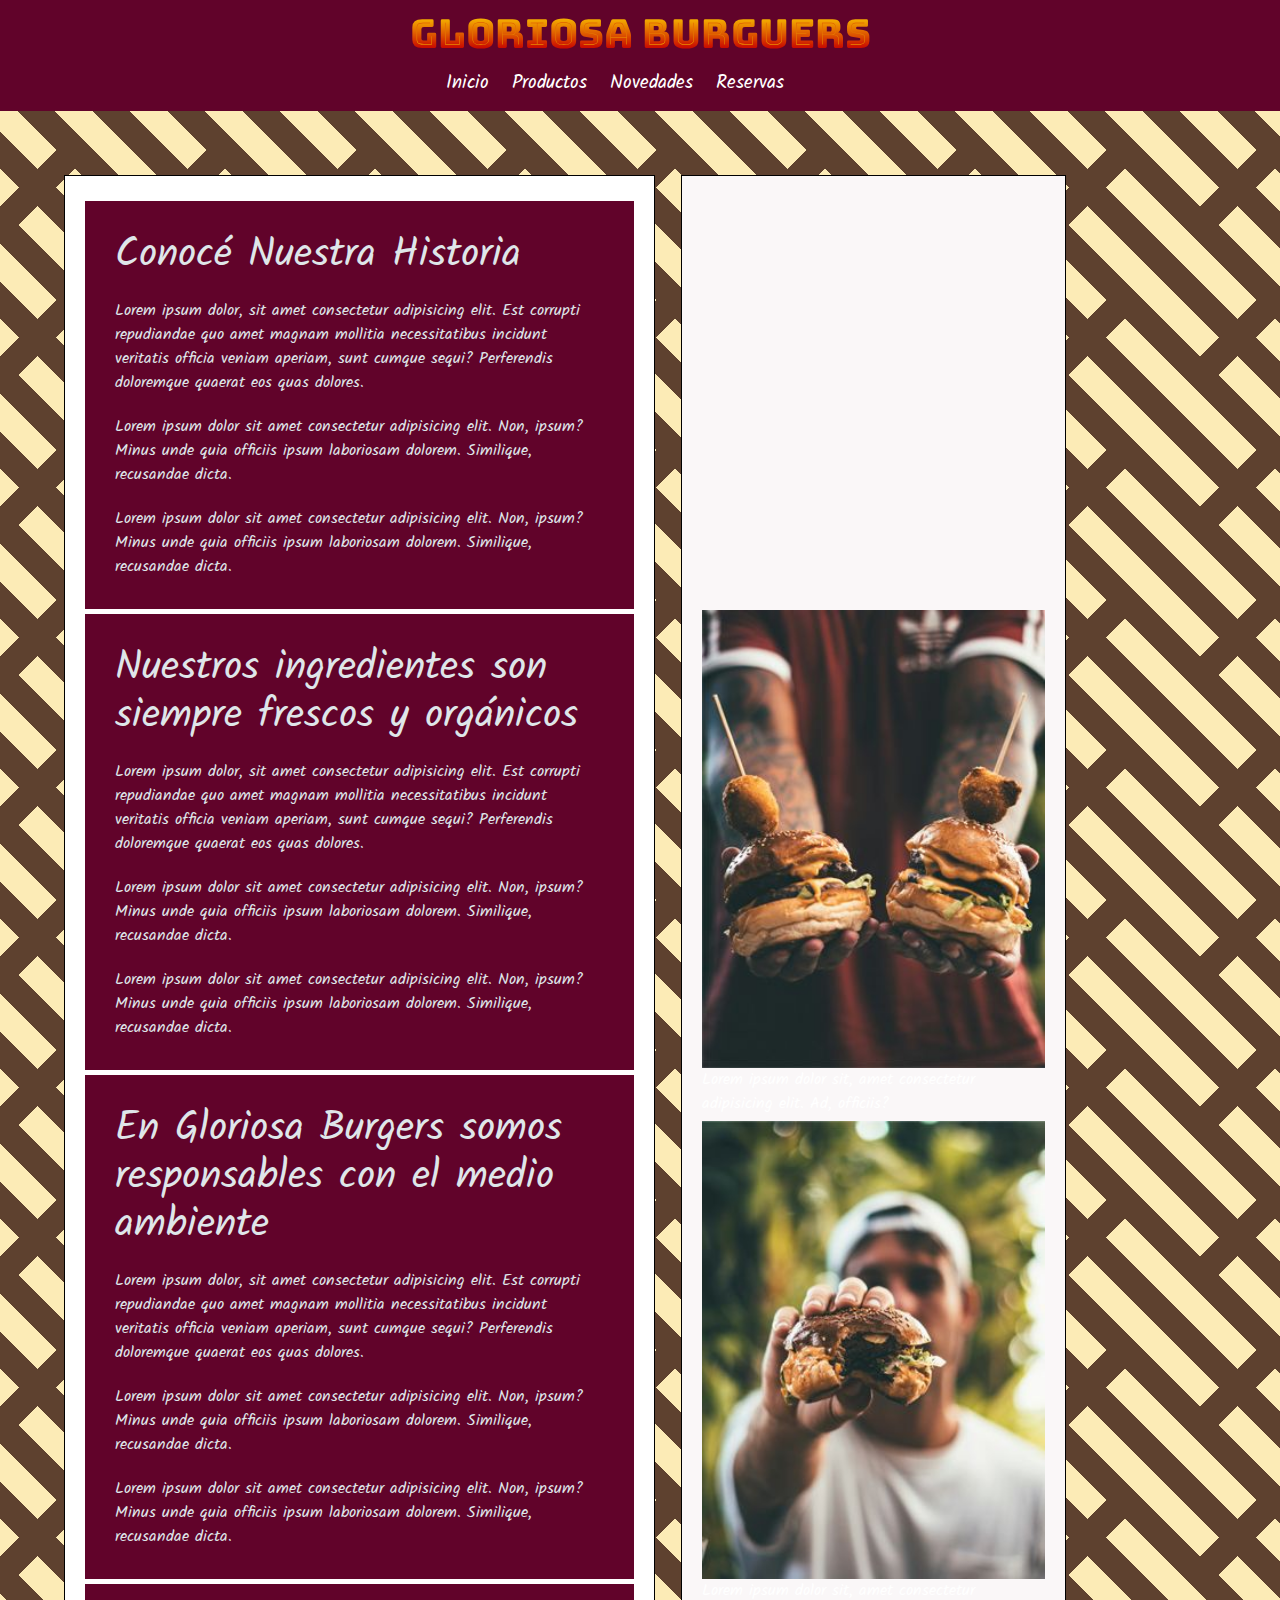
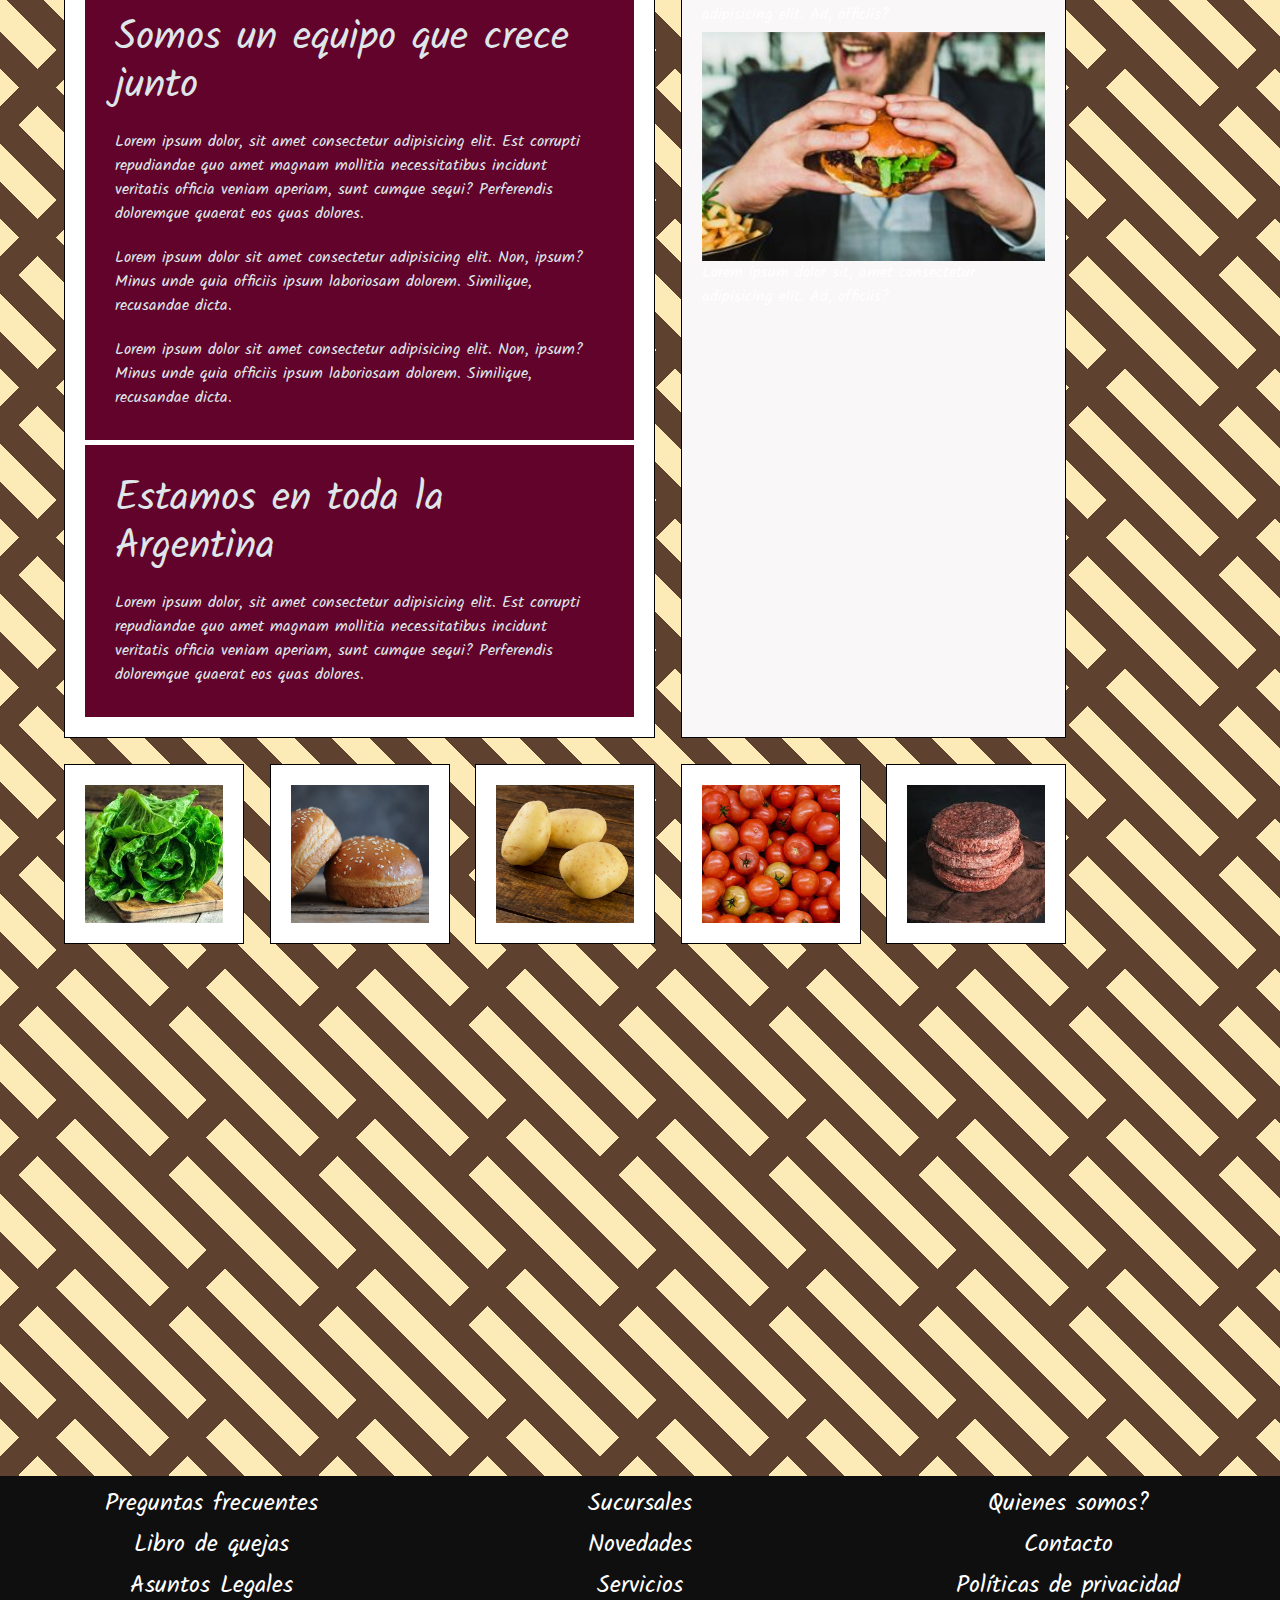
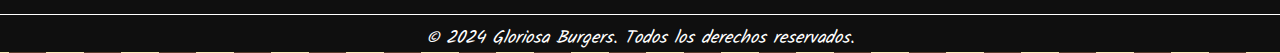
==== nosotros.html @ 2b0d5884 "Algunos Cambios en Reserva y en Nosotros" ====
<!DOCTYPE html>
<html lang="es">
<head>
    <meta charset="UTF-8">
    <meta name="viewport" content="width=device-width, initial-scale=1.0">
    <link rel="stylesheet" href="https://maxcdn.bootstrapcdn.com/bootstrap/4.5.2/css/bootstrap.min.css">
    <title>Nosotros</title>
    <link rel="preconnect" href="https://fonts.googleapis.com">
    <link rel="preconnect" href="https://fonts.gstatic.com" crossorigin>
    <link href="https://fonts.googleapis.com/css2?family=Bungee+Spice&display=swap" rel="stylesheet">
    <link href="https://fonts.googleapis.com/css2?family=Kalam:wght@300;400;700&display=swap" rel="stylesheet">
    <link href="https://fonts.googleapis.com/css2?family=Chicle&display=swap" rel="stylesheet">
    <link rel="stylesheet" href="https://site-assets.fontawesome.com/releases/v6.5.2/css/all.css">
    <link rel="stylesheet" href="fuentes.css">
    <link rel="stylesheet" href="styleHeader.css">
    <link rel="stylesheet" href="styleFooter.css">
    <link rel="stylesheet" href="styleNosotros.css">
</head>
<body>
<header>
    <h1 class="bungee-regularspice-">Gloriosa Burguers</h1>
    <nav>
        <ul>
            <li><a href="./index.html">Inicio</a></li>
            <li><a href="./productos.html">Productos</a></li>
            <li><a href="./novedades.html">Novedades</a></li>
            <li><a href="./reservas.html">Reservas</a></li>
            <li><i class="fab fa-facebook-square"></i></li> 
            <li><i class="fab fa-instagram"></i></li>
        </ul>
    </nav>
</header>

   <div class="contenedor">
     <main class="content">
        <article class="article">
            <h1>Conocé Nuestra Historia</h1>
            <p>Lorem ipsum dolor, sit amet consectetur adipisicing elit. Est corrupti repudiandae quo amet magnam
                mollitia necessitatibus incidunt veritatis officia veniam aperiam, sunt cumque sequi? Perferendis
                doloremque quaerat eos quas dolores.</p>
            <p>Lorem ipsum dolor sit amet consectetur adipisicing elit. Non, ipsum? Minus unde quia officiis ipsum
                laboriosam dolorem. Similique, recusandae dicta.</p>
            <p>Lorem ipsum dolor sit amet consectetur adipisicing elit. Non, ipsum? Minus unde quia officiis ipsum
                laboriosam dolorem. Similique, recusandae dicta.</p>
        </article>

        <article class="article">
            <h1>Nuestros ingredientes son siempre frescos y orgánicos</h1>
            <p>Lorem ipsum dolor, sit amet consectetur adipisicing elit. Est corrupti repudiandae quo amet magnam
                mollitia necessitatibus incidunt veritatis officia veniam aperiam, sunt cumque sequi? Perferendis
                doloremque quaerat eos quas dolores.</p>
            <p>Lorem ipsum dolor sit amet consectetur adipisicing elit. Non, ipsum? Minus unde quia officiis ipsum
                laboriosam dolorem. Similique, recusandae dicta.</p>
            <p>Lorem ipsum dolor sit amet consectetur adipisicing elit. Non, ipsum? Minus unde quia officiis ipsum
                laboriosam dolorem. Similique, recusandae dicta.</p>
        </article>
        <article class="article">
            <h1>En Gloriosa Burgers somos responsables con el medio ambiente</h1>
            <p>Lorem ipsum dolor, sit amet consectetur adipisicing elit. Est corrupti repudiandae quo amet magnam
                mollitia necessitatibus incidunt veritatis officia veniam aperiam, sunt cumque sequi? Perferendis
                doloremque quaerat eos quas dolores.</p>
            <p>Lorem ipsum dolor sit amet consectetur adipisicing elit. Non, ipsum? Minus unde quia officiis ipsum
                laboriosam dolorem. Similique, recusandae dicta.</p>
            <p>Lorem ipsum dolor sit amet consectetur adipisicing elit. Non, ipsum? Minus unde quia officiis ipsum
                laboriosam dolorem. Similique, recusandae dicta.</p>
        </article>

        <article class="article">
            <h1>Somos un equipo que crece junto</h1>
            <p>Lorem ipsum dolor, sit amet consectetur adipisicing elit. Est corrupti repudiandae quo amet magnam
                mollitia necessitatibus incidunt veritatis officia veniam aperiam, sunt cumque sequi? Perferendis
                doloremque quaerat eos quas dolores.</p>
            <p>Lorem ipsum dolor sit amet consectetur adipisicing elit. Non, ipsum? Minus unde quia officiis ipsum
                laboriosam dolorem. Similique, recusandae dicta.</p>
            <p>Lorem ipsum dolor sit amet consectetur adipisicing elit. Non, ipsum? Minus unde quia officiis ipsum
                laboriosam dolorem. Similique, recusandae dicta.</p>
        </article>

        <article class="article">
            <h1>Estamos en toda la Argentina</h1>
            <p>Lorem ipsum dolor, sit amet consectetur adipisicing elit. Est corrupti repudiandae quo amet magnam
                mollitia necessitatibus incidunt veritatis officia veniam aperiam, sunt cumque sequi? Perferendis
                doloremque quaerat eos quas dolores.</p>
        
        </article>
    </main>

    <aside class="sidebar">
        <div>
            <img src="/assets/Imagenes/nosotros/bordo.jpg"  alt="" >
            <p>Lorem ipsum dolor sit, amet consectetur adipisicing elit. Ad, officiis?</p>
        </article>
        <div>
            <img src="/assets/Imagenes/nosotros/gorra.jpg" alt="" >
            <p>Lorem ipsum dolor sit, amet consectetur adipisicing elit. Ad, officiis?</p>
        </article>
        <div>
            <img src="/assets/Imagenes/nosotros/job.jpg" alt="" >
            <p>Lorem ipsum dolor sit, amet consectetur adipisicing elit. Ad, officiis?</p>
        </article>
    </aside>

    <div class="related-post">
        <img src="/assets/Imagenes/nosotros/lechugaNosotros.jpeg" alt="" >
    </div>
    <div class="related-post">
        <img src="/assets/Imagenes/nosotros/panNosotros.jpeg" alt="" >
    </div>
    <div class="related-post">
        <img src="/assets/Imagenes/nosotros/papasNosotros.jpeg" alt="" >
    </div>
    <div class="related-post">
        <img src="/assets/Imagenes/nosotros/tomateNosotros.jpeg" alt="" >
    </div>
    <div class="related-post">
        <img src="/assets/Imagenes/nosotros/carneNosotros.jpeg" alt="" >
    </div>
</div>
<iframe src="https://www.google.com/maps/embed?pb=!1m18!1m12!1m3!1d821.2449082804203!2d-58.44319623043078!3d-34.57938189412386!2m3!1f0!2f0!3f0!3m2!1i1024!2i768!4f13.1!3m3!1m2!1s0x95bcb5eb70eb869b%3A0x9de371fcbaa3123e!2sZapiola%20100%2C%20C1426ATB%20Cdad.%20Aut%C3%B3noma%20de%20Buenos%20Aires!5e0!3m2!1ses-419!2sar!4v1715362325140!5m2!1ses-419!2sar" class="mapa"
width="600" height="450" style="border:0;" allowfullscreen="" loading="lazy" referrerpolicy="no-referrer-when-downgrade"></iframe>
<footer>
    <div class="grid-container">
            <div class="item kalam-regular">Preguntas frecuentes</div>
            <div class="item kalam-regular">Sucursales</div>
            <div class="item kalam-regular">Quienes somos?</div>
            <div class="item kalam-regular">Libro de quejas</div>
            <div class="item kalam-regular">Novedades</div> 
            <div class="item kalam-regular">Contacto</div>  
            <div class="item kalam-regular">Asuntos Legales</div>
            <div class="item kalam-regular">Servicios</div> 
            <div class="item kalam-regular">Políticas de privacidad</div>          
    </div>      
    <div class="copyright kalam-regular">&copy; 2024 Gloriosa Burgers. Todos los derechos reservados.</div>
</footer>
</body>
</html>
---- fuentes.css ----
/* Fuentes */
.kalam-regular {
    font-family: "Kalam", cursive;
    font-weight: 400;
    font-style: normal;
  }
  
  .kalam-bold {
    font-family: "Kalam", cursive;
    font-weight: 700;
    font-style: normal;
  }  
  
  .chicle-regular {
      font-family: "Chicle", serif;
      font-weight: 400;
      font-style: oblique;
  }

  .bungee-regularspice- {
    margin-bottom: 5px;
    font-family: "Bungee Spice", sans-serif;
    font-weight: 400;
    font-style:normal;
  }  

  .sedgwick-ave-display-regular {
    font-family: "Sedgwick Ave Display", cursive;
    font-weight: 400;
    font-style: normal;
    position: relative;
    color:gold;
    font-size: 5vw;
  }
---- styleHeader.css ----
body, h1, h2, p, ul, li {
    margin: 0;
    padding: 0;
}

header {
    width: 100%;
    text-align: center;
    background-size: cover;
    background-color: rgba(97, 3, 42);
    padding-top: 10px;
    padding-bottom: 10px;
}
header h1 {
    color: white;
}

nav ul {
    list-style-type: none;
}

nav ul li {
    display: inline;
    padding-right: 17px;
}
/********************************************** Celulares ********************************************************/
@media only screen and (max-width: 650px) {
    nav ul li a {
        text-decoration: none;
        color: white;
        transition: color 0.3s, text-decoration 0.3s;
        font-style: oblique;
        margin-bottom: 7px;
        font-size: small;
        font-family:"Kalam", cursive;
    }

    nav ul li a:hover {
        color: blue;
        text-decoration: none;
    }

    /* Favicon de Facebook */
    .fa-facebook-square {
        color: white;
    }
    
    .fa-facebook-square:hover {
        color: blue;
        text-decoration: none;
    }

    /* Favicon de Instagram */
    .fa-instagram {
        color: white;
    }

    .fa-instagram:hover {
        color: blue;
        text-decoration: none;
    }

    /* Título Gloriosa Burgers */
    .bungee-regularspice- {
        font-size: 5vw; 
    }
}
/************************************************ Tablets *********************************************************/
@media only screen and (min-width: 651px) and (max-width: 850px)  {
    nav ul li a {
        text-decoration: none;
        color: white;
        font-size: 2vw;
        transition: color 0.3s, text-decoration 0.3s;
        font-family:"Kalam", cursive;
    }
    
    nav ul li a:hover {
        color: blue; /* Cambia el color al pasar el mouse */
        text-decoration: none;
    }
    
    /* Favicon de Facebook */
    .fa-facebook-square {
        font-size: 2vw; 
        color: white;
      }
    
      .fa-facebook-square:hover {
        color: blue;
        text-decoration: none;
      }
    
    /* Favicon de Instagram */
    .fa-instagram{
        font-size: 2vw; 
        color: white;
    }
    
    .fa-instagram:hover {
        color: blue;
        text-decoration: none;
      } 
        
    /* Título Gloriosa Burgers */
    .bungee-regularspice- {
        margin-bottom: 5px;
        font-size: 5.2vw; 
    }

}
/************************************************** Notebooks ****************************************************/
@media only screen and (min-width: 851px)  {    
    nav ul li a {
        text-decoration: none;
        color: white;
        font-size: 1.5vw;
        transition: color 0.3s, text-decoration 0.3s;
        font-family:"Kalam", cursive;
    }
    
    nav ul li a:hover {
        color: blue; /* Cambia el color al pasar el mouse */
        text-decoration: none;
    }
    
    /* Favicon de Facebook */
    .fa-facebook-square {
        font-size: 2vw; 
        color: white;
      }
    
      .fa-facebook-square:hover {
        color: blue;
        text-decoration: none;
      }
    
    /* Favicon de Instagram */
    .fa-instagram{
        font-size: 2vw; 
        color: white;
    }
    
    .fa-instagram:hover {
        color: blue;
        text-decoration: none;
      }
}
---- styleFooter.css ----
/********************************************** Celulares ********************************************************/
@media only screen and (max-width: 650px) {
    .grid-container {
      bottom: 0;
      right: 0;
      font-size: small;
      position: relative;
      padding-top: 20px;
  }

  .copyright {
      font-size: x-small;
      bottom: 0;
      right:0;
      position: relative;
  }
}

/************************************************ Tablets *********************************************************/
@media only screen and (min-width: 651px) and (max-width: 850px) {

  .grid-container {
    font-size: small;
    position: relative;
}
  
  .copyright {
       font-size: x-small;
       position: relative;
  }

}
/************************************************** Notebooks ****************************************************/
@media only screen and (min-width: 850px)  {
  .grid-container {
    font-size: x-large;
  }
  
  .copyright {
        font-size: large;
        bottom: 0;
        position: relative;
    }  
}

/**************************************************** Footer *********************************************************/
.grid-container {
    display: grid;
    gap: 5px;
    grid-template-columns: repeat(3, 1fr);
    width: 100%;
    margin-top: auto;
    background-color: #0f0f0f;
    color: white;
    text-align: center;
    font-style: italic;
    margin-top: 10px;
    margin-bottom: 10px;
    padding-top: 10px;
  }
  
  footer {
    background-color: #0f0f0f;
    color: white;
  }
  
  .copyright {
    width: 100%;
    color: white;
    text-align: center;
    font-style: italic;
    background-color: #0f0f0f;
    border-top: 1px solid white;
    padding-top: 10px;
  }
---- styleNosotros.css ----
body, h1, h2, p, ul, li {
    margin: 0;
    padding: 0;
}

 /* Background pattern */
 body {
  --s: 150px; /* control the size */
  
  background:
    linear-gradient(135deg,#0000 18.75%,#5E412F 0 31.25%,#0000 0),
    repeating-linear-gradient(45deg,#5E412F -6.25% 6.25%,#FCEBB6 0 18.75%);
    background-size: var(--s) var(--s); 
    font-family: "Kalam", cursive;
}


/* CONTENEDOR */

.contenedor {
    width: 90%;
    max-width: 1000px;
    margin: 4em;
    display: grid;
    gap: 1.6em;
    grid-template-columns: repeat(5, 1fr);
}

 .contenedor>.content, .contenedor>.sidebar, .contenedor>div {
    background: #fff;
    padding: 20px;
    border: 1px solid #000000;
}

.contenedor>.content {
    grid-column: span 3;
    grid-row: span 4;
}

.content>.article {
    background: rgba(97, 3, 42);
    padding: 20px;
    margin-top: 5px;
    color: #dfe6e9
}

.content>.article h1, .content>.article p {
    padding: 10px;
}

.contenedor>.sidebar {
    grid-column: span 2;
    grid-row: span 4;
    background: rgb(250, 247, 248);
    color: #ffffff;
    display: flex;
    align-items: center;
    justify-content: center;
}

.contenedor>.sidebar img {
    display: block;
    width: 100%;
    margin-top: 5px;
}

.contenedor>.related-post {
    /*background: #0f0e0e;*/
    color: #ffffff;
    height: 180px;
    display: flex;
   /* align-items: center;
    justify-content: center;*/
    /* transition: all 0.5s ease;*/
} 

/*.contenedor, .related-post: hover {
    cursor: pointer;
    color: #000000;
    background: #ffffff;
}*/

/* MEDIA QUERIES */
.mapa {
    width: 100% !important;
    border: 0;
}

@media screen and (max-width: 768px) {
    .header {
        text-align: center;
    }
    .contenedor>.content {
        grid-column: 1 / -1;
    }
    .contenedor>.sidebar {
        grid-column: 1 / 6;
    }
    .contenedor>.related-post {
        grid-column: 1/-1;
    }
}
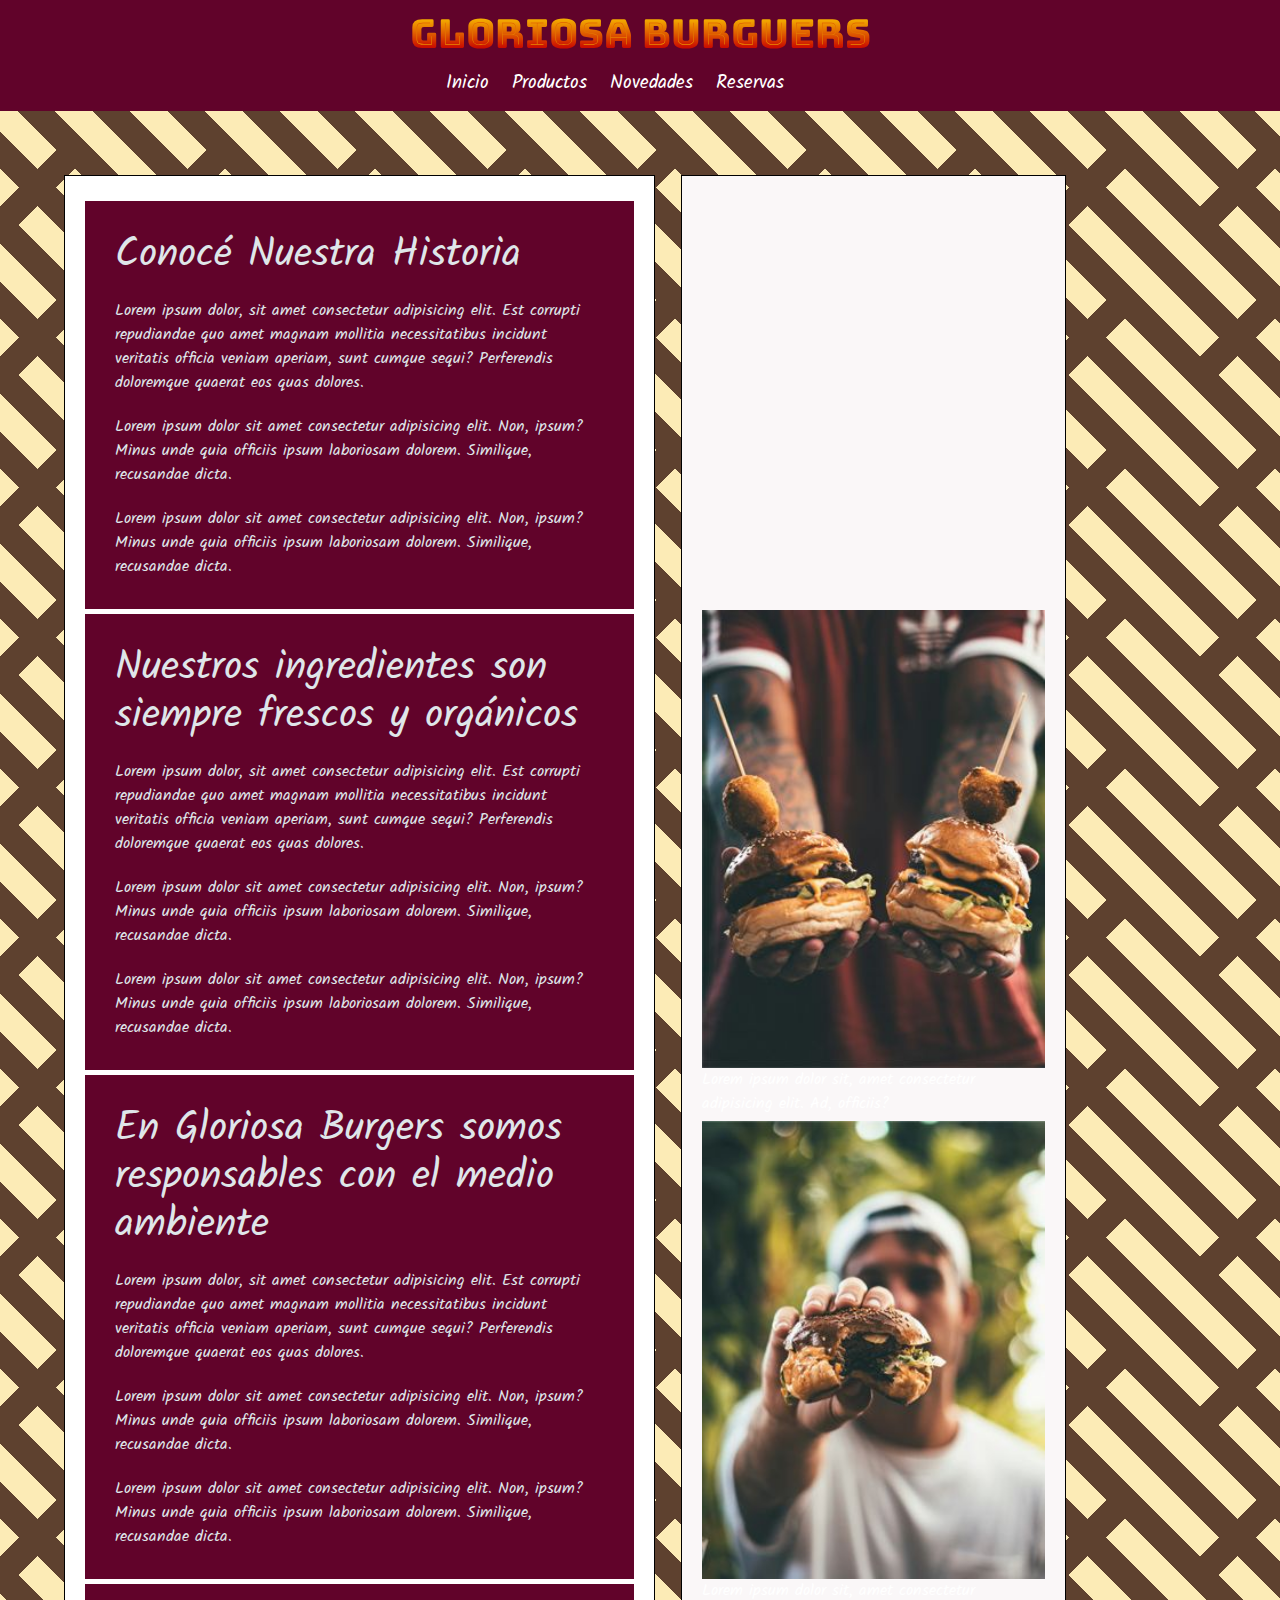
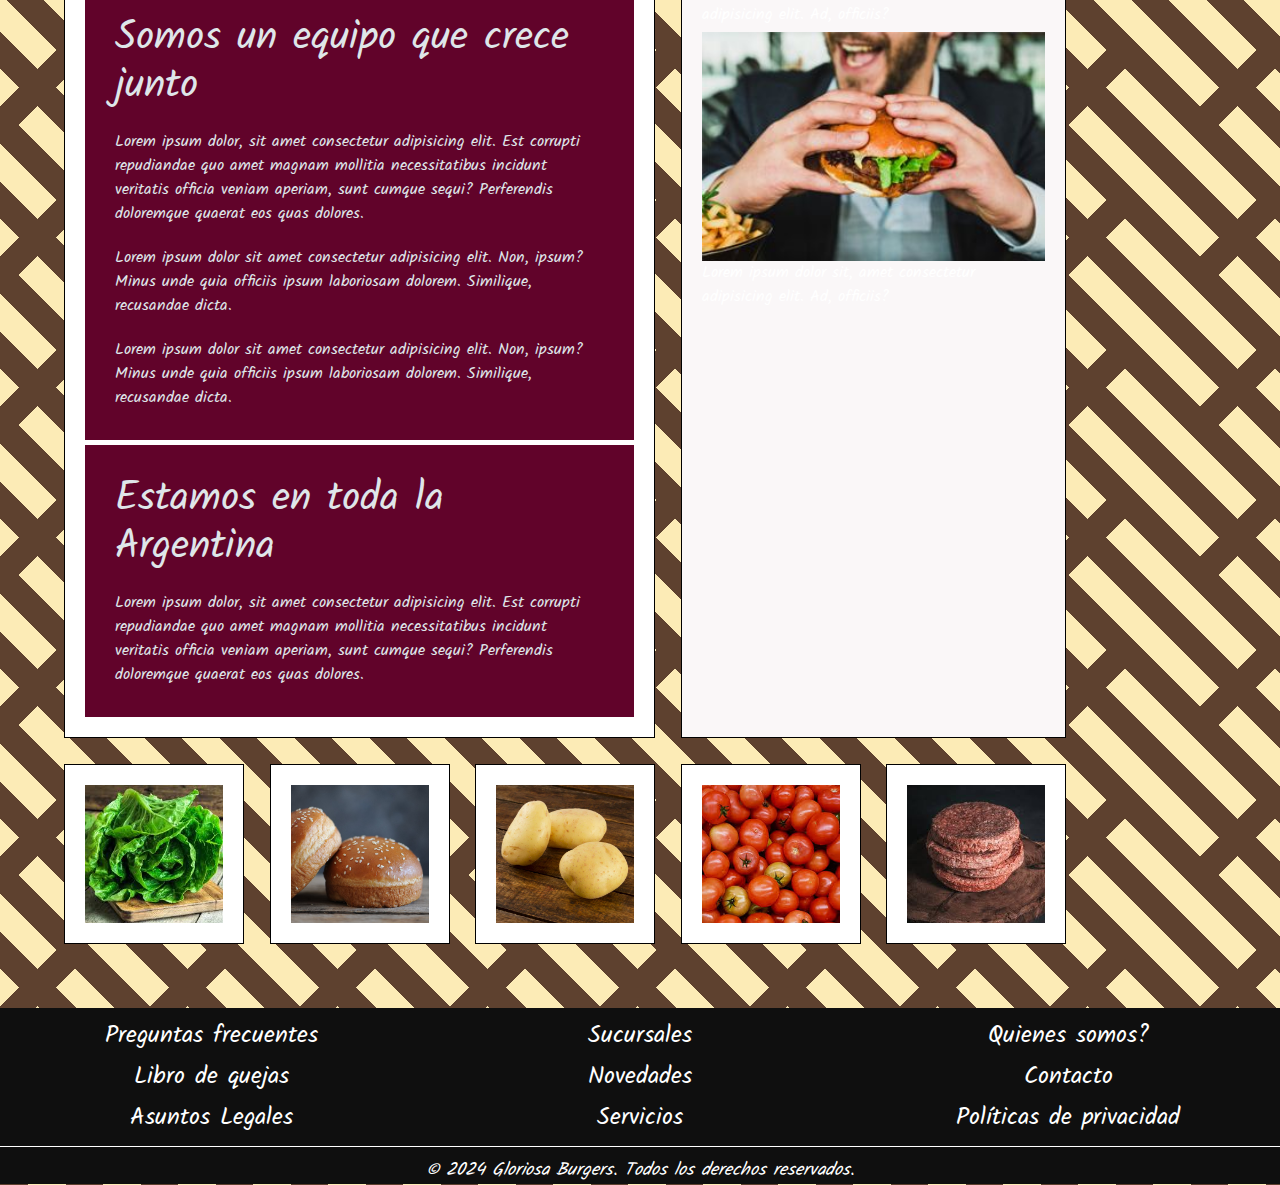
==== commit e7262450: "Modifiqué la página de Novedades" ====
--- a/nosotros.html
+++ b/nosotros.html
@@ -116,8 +116,6 @@
         <img src="/assets/Imagenes/nosotros/carneNosotros.jpeg" alt="" >
     </div>
 </div>
-<iframe src="https://www.google.com/maps/embed?pb=!1m18!1m12!1m3!1d821.2449082804203!2d-58.44319623043078!3d-34.57938189412386!2m3!1f0!2f0!3f0!3m2!1i1024!2i768!4f13.1!3m3!1m2!1s0x95bcb5eb70eb869b%3A0x9de371fcbaa3123e!2sZapiola%20100%2C%20C1426ATB%20Cdad.%20Aut%C3%B3noma%20de%20Buenos%20Aires!5e0!3m2!1ses-419!2sar!4v1715362325140!5m2!1ses-419!2sar" class="mapa"
-width="600" height="450" style="border:0;" allowfullscreen="" loading="lazy" referrerpolicy="no-referrer-when-downgrade"></iframe>
 <footer>
     <div class="grid-container">
             <div class="item kalam-regular">Preguntas frecuentes</div>
--- a/fuentes.css
+++ b/fuentes.css
@@ -30,5 +30,4 @@
     font-style: normal;
     position: relative;
     color:gold;
-    font-size: 5vw;
   }
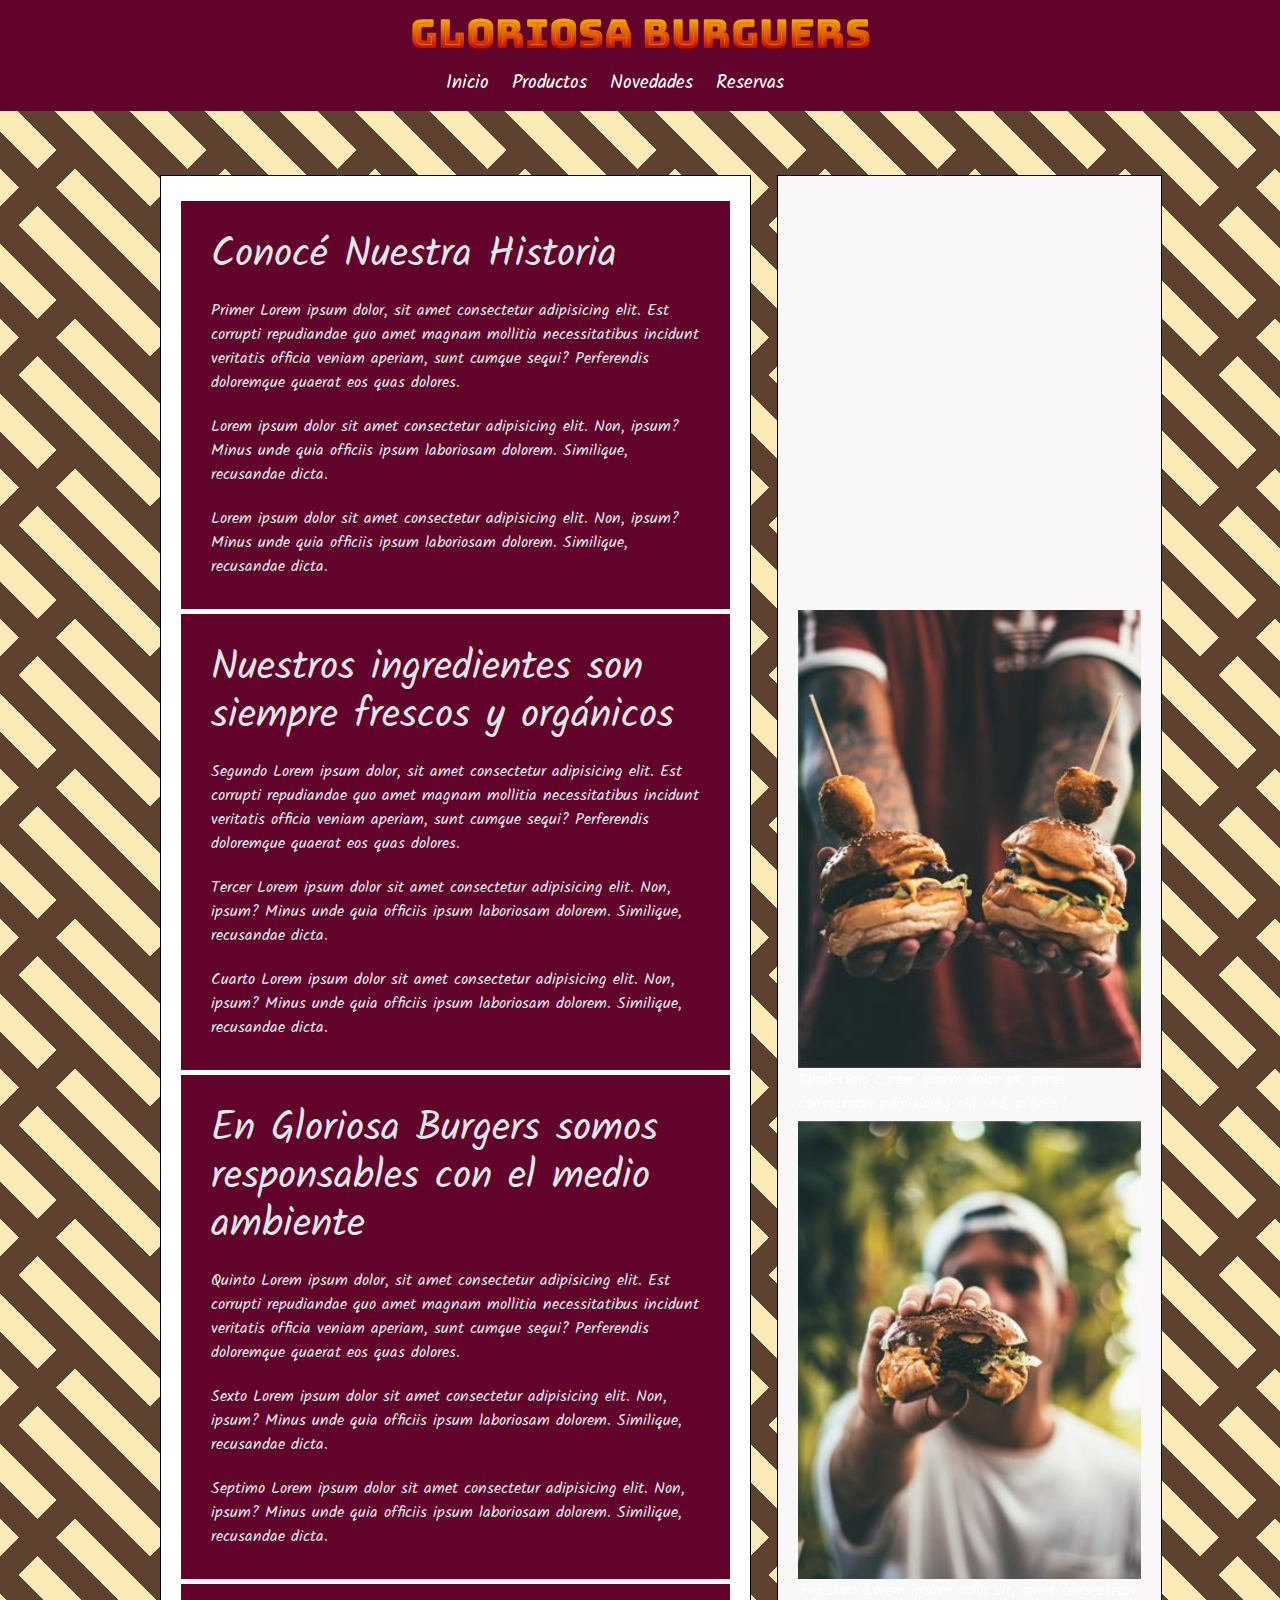
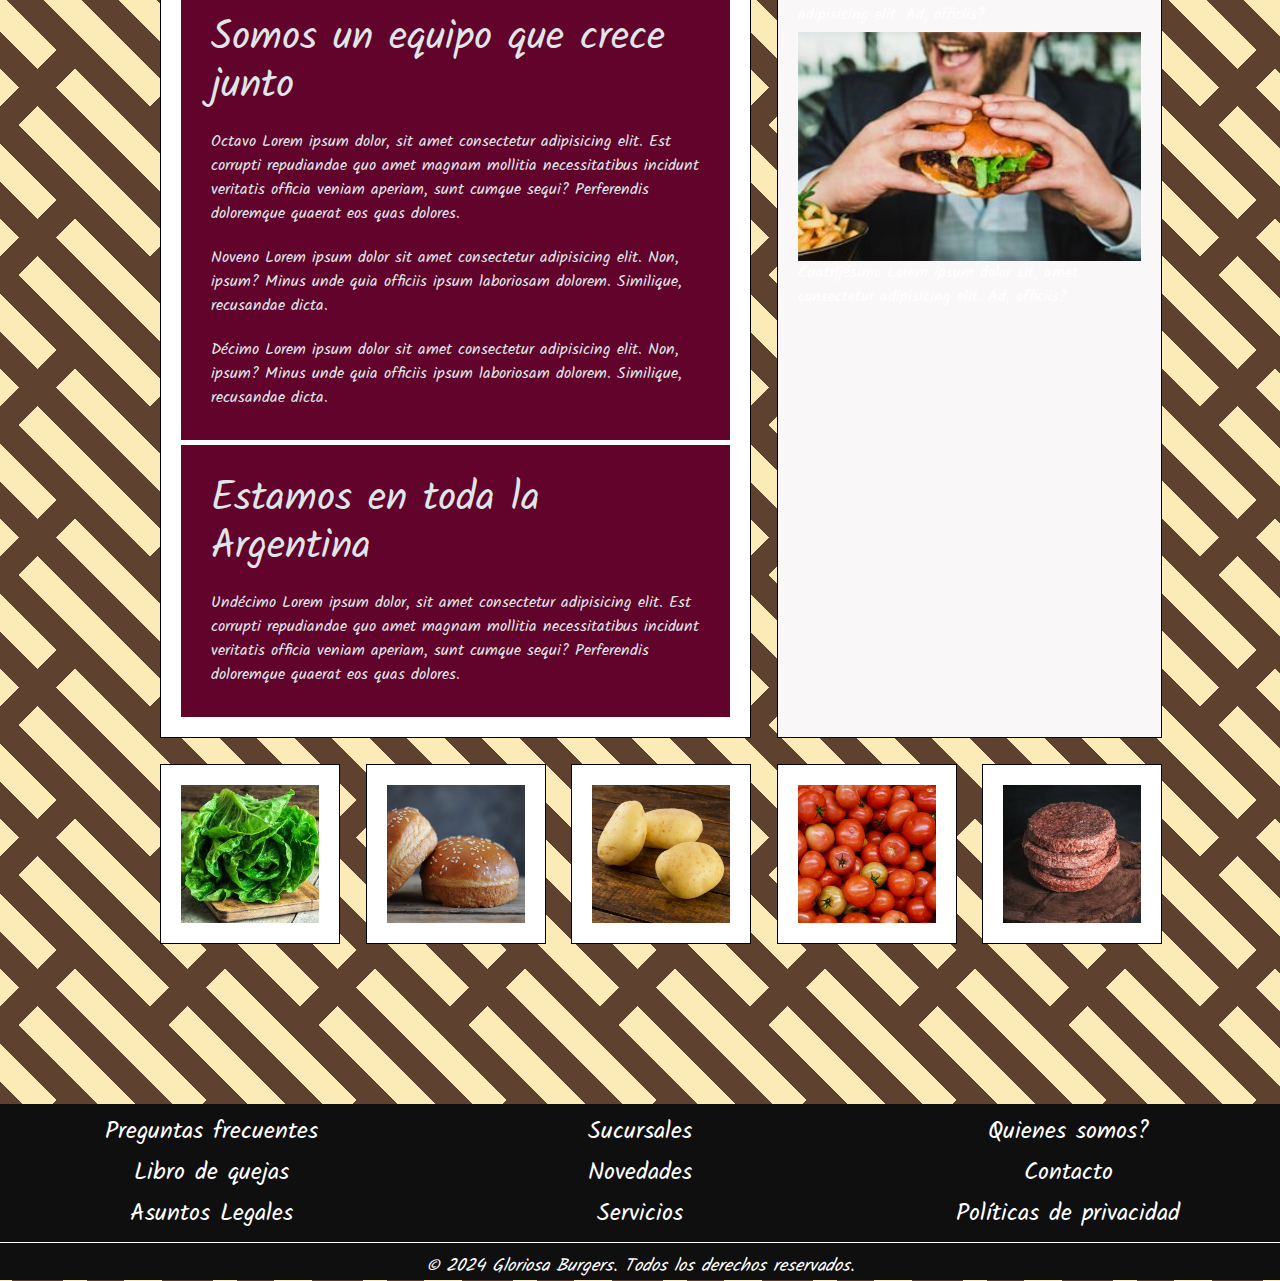
==== commit 3330feff: "Cambios en la página Nosotros" ====
--- a/nosotros.html
+++ b/nosotros.html
@@ -35,7 +35,7 @@
      <main class="content">
         <article class="article">
             <h1>Conocé Nuestra Historia</h1>
-            <p>Lorem ipsum dolor, sit amet consectetur adipisicing elit. Est corrupti repudiandae quo amet magnam
+            <p>Primer Lorem ipsum dolor, sit amet consectetur adipisicing elit. Est corrupti repudiandae quo amet magnam
                 mollitia necessitatibus incidunt veritatis officia veniam aperiam, sunt cumque sequi? Perferendis
                 doloremque quaerat eos quas dolores.</p>
             <p>Lorem ipsum dolor sit amet consectetur adipisicing elit. Non, ipsum? Minus unde quia officiis ipsum
@@ -46,39 +46,39 @@
 
         <article class="article">
             <h1>Nuestros ingredientes son siempre frescos y orgánicos</h1>
-            <p>Lorem ipsum dolor, sit amet consectetur adipisicing elit. Est corrupti repudiandae quo amet magnam
+            <p> Segundo Lorem ipsum dolor, sit amet consectetur adipisicing elit. Est corrupti repudiandae quo amet magnam
                 mollitia necessitatibus incidunt veritatis officia veniam aperiam, sunt cumque sequi? Perferendis
                 doloremque quaerat eos quas dolores.</p>
-            <p>Lorem ipsum dolor sit amet consectetur adipisicing elit. Non, ipsum? Minus unde quia officiis ipsum
+            <p> Tercer Lorem ipsum dolor sit amet consectetur adipisicing elit. Non, ipsum? Minus unde quia officiis ipsum
                 laboriosam dolorem. Similique, recusandae dicta.</p>
-            <p>Lorem ipsum dolor sit amet consectetur adipisicing elit. Non, ipsum? Minus unde quia officiis ipsum
+            <p> Cuarto Lorem ipsum dolor sit amet consectetur adipisicing elit. Non, ipsum? Minus unde quia officiis ipsum
                 laboriosam dolorem. Similique, recusandae dicta.</p>
         </article>
         <article class="article">
             <h1>En Gloriosa Burgers somos responsables con el medio ambiente</h1>
-            <p>Lorem ipsum dolor, sit amet consectetur adipisicing elit. Est corrupti repudiandae quo amet magnam
+            <p> Quinto Lorem ipsum dolor, sit amet consectetur adipisicing elit. Est corrupti repudiandae quo amet magnam
                 mollitia necessitatibus incidunt veritatis officia veniam aperiam, sunt cumque sequi? Perferendis
                 doloremque quaerat eos quas dolores.</p>
-            <p>Lorem ipsum dolor sit amet consectetur adipisicing elit. Non, ipsum? Minus unde quia officiis ipsum
+            <p> Sexto Lorem ipsum dolor sit amet consectetur adipisicing elit. Non, ipsum? Minus unde quia officiis ipsum
                 laboriosam dolorem. Similique, recusandae dicta.</p>
-            <p>Lorem ipsum dolor sit amet consectetur adipisicing elit. Non, ipsum? Minus unde quia officiis ipsum
+            <p> Septimo Lorem ipsum dolor sit amet consectetur adipisicing elit. Non, ipsum? Minus unde quia officiis ipsum
                 laboriosam dolorem. Similique, recusandae dicta.</p>
         </article>
 
         <article class="article">
             <h1>Somos un equipo que crece junto</h1>
-            <p>Lorem ipsum dolor, sit amet consectetur adipisicing elit. Est corrupti repudiandae quo amet magnam
+            <p> Octavo Lorem ipsum dolor, sit amet consectetur adipisicing elit. Est corrupti repudiandae quo amet magnam
                 mollitia necessitatibus incidunt veritatis officia veniam aperiam, sunt cumque sequi? Perferendis
                 doloremque quaerat eos quas dolores.</p>
-            <p>Lorem ipsum dolor sit amet consectetur adipisicing elit. Non, ipsum? Minus unde quia officiis ipsum
+            <p> Noveno Lorem ipsum dolor sit amet consectetur adipisicing elit. Non, ipsum? Minus unde quia officiis ipsum
                 laboriosam dolorem. Similique, recusandae dicta.</p>
-            <p>Lorem ipsum dolor sit amet consectetur adipisicing elit. Non, ipsum? Minus unde quia officiis ipsum
+            <p> Décimo Lorem ipsum dolor sit amet consectetur adipisicing elit. Non, ipsum? Minus unde quia officiis ipsum
                 laboriosam dolorem. Similique, recusandae dicta.</p>
         </article>
 
         <article class="article">
             <h1>Estamos en toda la Argentina</h1>
-            <p>Lorem ipsum dolor, sit amet consectetur adipisicing elit. Est corrupti repudiandae quo amet magnam
+            <p> Undécimo Lorem ipsum dolor, sit amet consectetur adipisicing elit. Est corrupti repudiandae quo amet magnam
                 mollitia necessitatibus incidunt veritatis officia veniam aperiam, sunt cumque sequi? Perferendis
                 doloremque quaerat eos quas dolores.</p>
         
@@ -88,15 +88,15 @@
     <aside class="sidebar">
         <div>
             <img src="/assets/Imagenes/nosotros/bordo.jpg"  alt="" >
-            <p>Lorem ipsum dolor sit, amet consectetur adipisicing elit. Ad, officiis?</p>
+            <p> Duodécimo Lorem ipsum dolor sit, amet consectetur adipisicing elit. Ad, officiis?</p>
         </article>
         <div>
             <img src="/assets/Imagenes/nosotros/gorra.jpg" alt="" >
-            <p>Lorem ipsum dolor sit, amet consectetur adipisicing elit. Ad, officiis?</p>
+            <p> Trijésimo Lorem ipsum dolor sit, amet consectetur adipisicing elit. Ad, officiis?</p>
         </article>
         <div>
             <img src="/assets/Imagenes/nosotros/job.jpg" alt="" >
-            <p>Lorem ipsum dolor sit, amet consectetur adipisicing elit. Ad, officiis?</p>
+            <p> Cuatrijésimo Lorem ipsum dolor sit, amet consectetur adipisicing elit. Ad, officiis?</p>
         </article>
     </aside>
 
--- a/styleFooter.css
+++ b/styleFooter.css
@@ -1,76 +1,65 @@
-
 /********************************************** Celulares ********************************************************/
 @media only screen and (max-width: 650px) {
-    .grid-container {
-      bottom: 0;
-      right: 0;
-      font-size: small;
-      position: relative;
-      padding-top: 20px;
+  .grid-container {
+    grid-template-columns: 1fr;
+    font-size: small;
+    padding-top: 20px;
   }
 
   .copyright {
-      font-size: x-small;
-      bottom: 0;
-      right:0;
-      position: relative;
+    font-size: x-small;
   }
 }
 
 /************************************************ Tablets *********************************************************/
 @media only screen and (min-width: 651px) and (max-width: 850px) {
-
   .grid-container {
     font-size: small;
-    position: relative;
-}
+  }
   
   .copyright {
-       font-size: x-small;
-       position: relative;
+    font-size: x-small;
   }
+}
 
-}
 /************************************************** Notebooks ****************************************************/
-@media only screen and (min-width: 850px)  {
+@media only screen and (min-width: 851px) {
   .grid-container {
+    grid-template-columns: repeat(3, 1fr);
     font-size: x-large;
   }
   
   .copyright {
-        font-size: large;
-        bottom: 0;
-        position: relative;
-    }  
+    font-size: large;
+  }
 }
 
 /**************************************************** Footer *********************************************************/
 .grid-container {
-    display: grid;
-    gap: 5px;
-    grid-template-columns: repeat(3, 1fr);
-    width: 100%;
-    margin-top: auto;
-    background-color: #0f0f0f;
-    color: white;
-    text-align: center;
-    font-style: italic;
-    margin-top: 10px;
-    margin-bottom: 10px;
-    padding-top: 10px;
-  }
+  display: grid;
+  gap: 5px;
+  width: 100%;
+  margin-top: auto;
+  background-color: #0f0f0f;
+  color: white;
+  text-align: center;
+  font-style: italic;
+  margin-top: 10px;
+  margin-bottom: 10px;
+  padding-top: 10px;
+}
   
-  footer {
-    background-color: #0f0f0f;
-    color: white;
-  }
+footer {
+  background-color: #0f0f0f;
+  color: white;
+}
   
-  .copyright {
-    width: 100%;
-    color: white;
-    text-align: center;
-    font-style: italic;
-    background-color: #0f0f0f;
-    border-top: 1px solid white;
-    padding-top: 10px;
-  }
+.copyright {
+  width: 100%;
+  color: white;
+  text-align: center;
+  font-style: italic;
+  background-color: #0f0f0f;
+  border-top: 1px solid white;
+  padding-top: 10px;
+}
--- a/styleNosotros.css
+++ b/styleNosotros.css
@@ -16,7 +16,7 @@
 
 
 /* CONTENEDOR */
-
+/*
 .contenedor {
     width: 90%;
     max-width: 1000px;
@@ -24,7 +24,7 @@
     display: grid;
     gap: 1.6em;
     grid-template-columns: repeat(5, 1fr);
-}
+}*/
 
  .contenedor>.content, .contenedor>.sidebar, .contenedor>div {
     background: #fff;
@@ -74,29 +74,70 @@
     /* transition: all 0.5s ease;*/
 } 
 
-/*.contenedor, .related-post: hover {
-    cursor: pointer;
-    color: #000000;
-    background: #ffffff;
-}*/
-
-/* MEDIA QUERIES */
-.mapa {
-    width: 100% !important;
-    border: 0;
-}
-
-@media screen and (max-width: 768px) {
+/* MEDIA QUERIES CELULARES */
+@media only screen and (max-width: 650px) {
     .header {
         text-align: center;
     }
     .contenedor>.content {
         grid-column: 1 / -1;
+        background:
+        linear-gradient(135deg,#0000 18.75%,#5E412F 0 31.25%,#0000 0),
+        repeating-linear-gradient(45deg,#5E412F -6.25% 6.25%,#FCEBB6 0 18.75%);
+        background-size: var(--s) var(--s); 
     }
     .contenedor>.sidebar {
         grid-column: 1 / 6;
+        background: radial-gradient(circle at 10% 20%, rgb(221, 49, 49) 0%, rgb(119, 0, 0) 90%);
+        font-family: "Kalam", cursive;
+        text-align: center;
     }
     .contenedor>.related-post {
         grid-column: 1/-1;
     }
+    body {
+        background:
+        linear-gradient(135deg,#0000 18.75%,#5E412F 0 31.25%,#0000 0),
+        repeating-linear-gradient(45deg,#5E412F -6.25% 6.25%,#FCEBB6 0 18.75%);
+        background-size: var(--s) var(--s); 
+        font-family: "Kalam", cursive;
+    }
+}
+
+/* MEDIA QUERIES TABLETS */
+@media only screen and (min-width: 651px) and (max-width: 866px)  {
+    .header {
+        text-align: center;
+    }
+    .contenedor>.content {
+        grid-column: 1 / -1;
+        linear-gradient(135deg,#0000 18.75%,#5E412F 0 31.25%,#0000 0),
+        repeating-linear-gradient(45deg,#5E412F -6.25% 6.25%,#FCEBB6 0 18.75%);
+        background-size: var(--s) var(--s); 
+        font-family: "Kalam", cursive;
+    }
+    .contenedor>.sidebar {
+        grid-column: 1 / 6;
+        background: radial-gradient(circle at 10% 20%, rgb(221, 49, 49) 0%, rgb(119, 0, 0) 90%);
+        font-family: "Kalam", cursive;
+    }
+    .contenedor>.related-post {
+        grid-column: 1/-1;
+    }
+    body {
+        background: radial-gradient(circle at 10% 20%, rgb(221, 49, 49) 0%, rgb(119, 0, 0) 90%);
+    }
+}
+
+/* MEDIA QUERIES NOTEBOOKS*/
+@media screen and (min-width: 867px) {
+    .contenedor {
+        width: 90%;
+        max-width: 1000px;
+        margin: 10em;
+        margin-top: 4em;
+        display: grid;
+        gap: 1.6em;
+        grid-template-columns: repeat(5, 1fr);
+    }
 }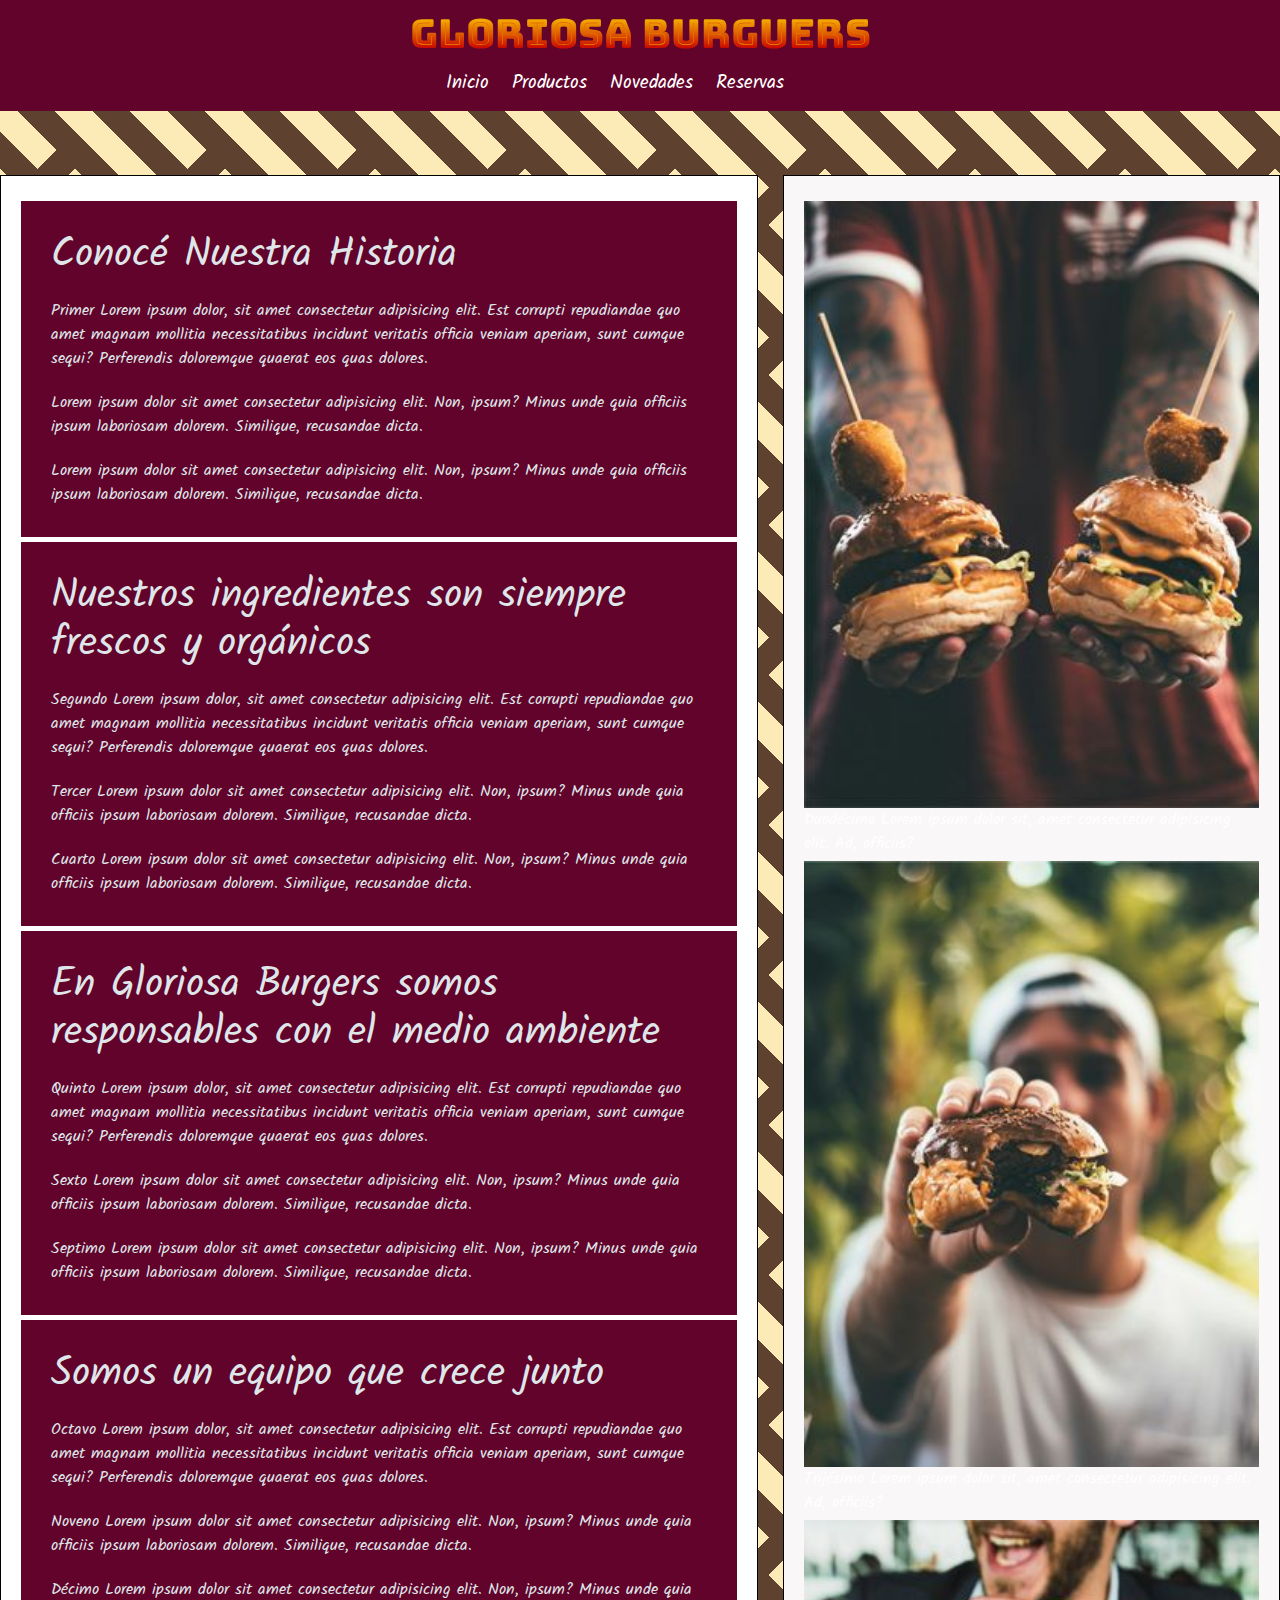
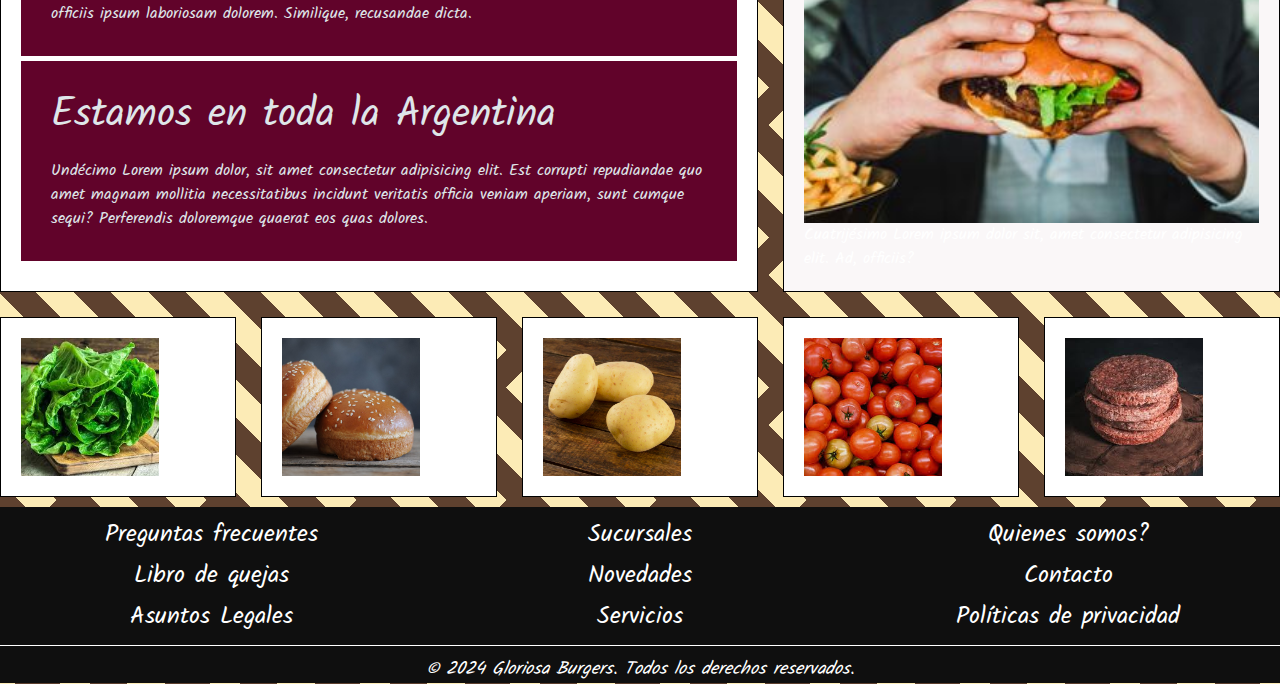
==== commit d763d712: "cambios en Nosotros" ====
--- a/nosotros.html
+++ b/nosotros.html
@@ -99,7 +99,6 @@
             <p> Cuatrijésimo Lorem ipsum dolor sit, amet consectetur adipisicing elit. Ad, officiis?</p>
         </article>
     </aside>
-
     <div class="related-post">
         <img src="/assets/Imagenes/nosotros/lechugaNosotros.jpeg" alt="" >
     </div>
--- a/styleNosotros.css
+++ b/styleNosotros.css
@@ -132,12 +132,10 @@
 /* MEDIA QUERIES NOTEBOOKS*/
 @media screen and (min-width: 867px) {
     .contenedor {
-        width: 90%;
-        max-width: 1000px;
-        margin: 10em;
+        width:100%;
         margin-top: 4em;
         display: grid;
         gap: 1.6em;
-        grid-template-columns: repeat(5, 1fr);
+        grid-template-columns: repeat(5, 4fr);
     }
 }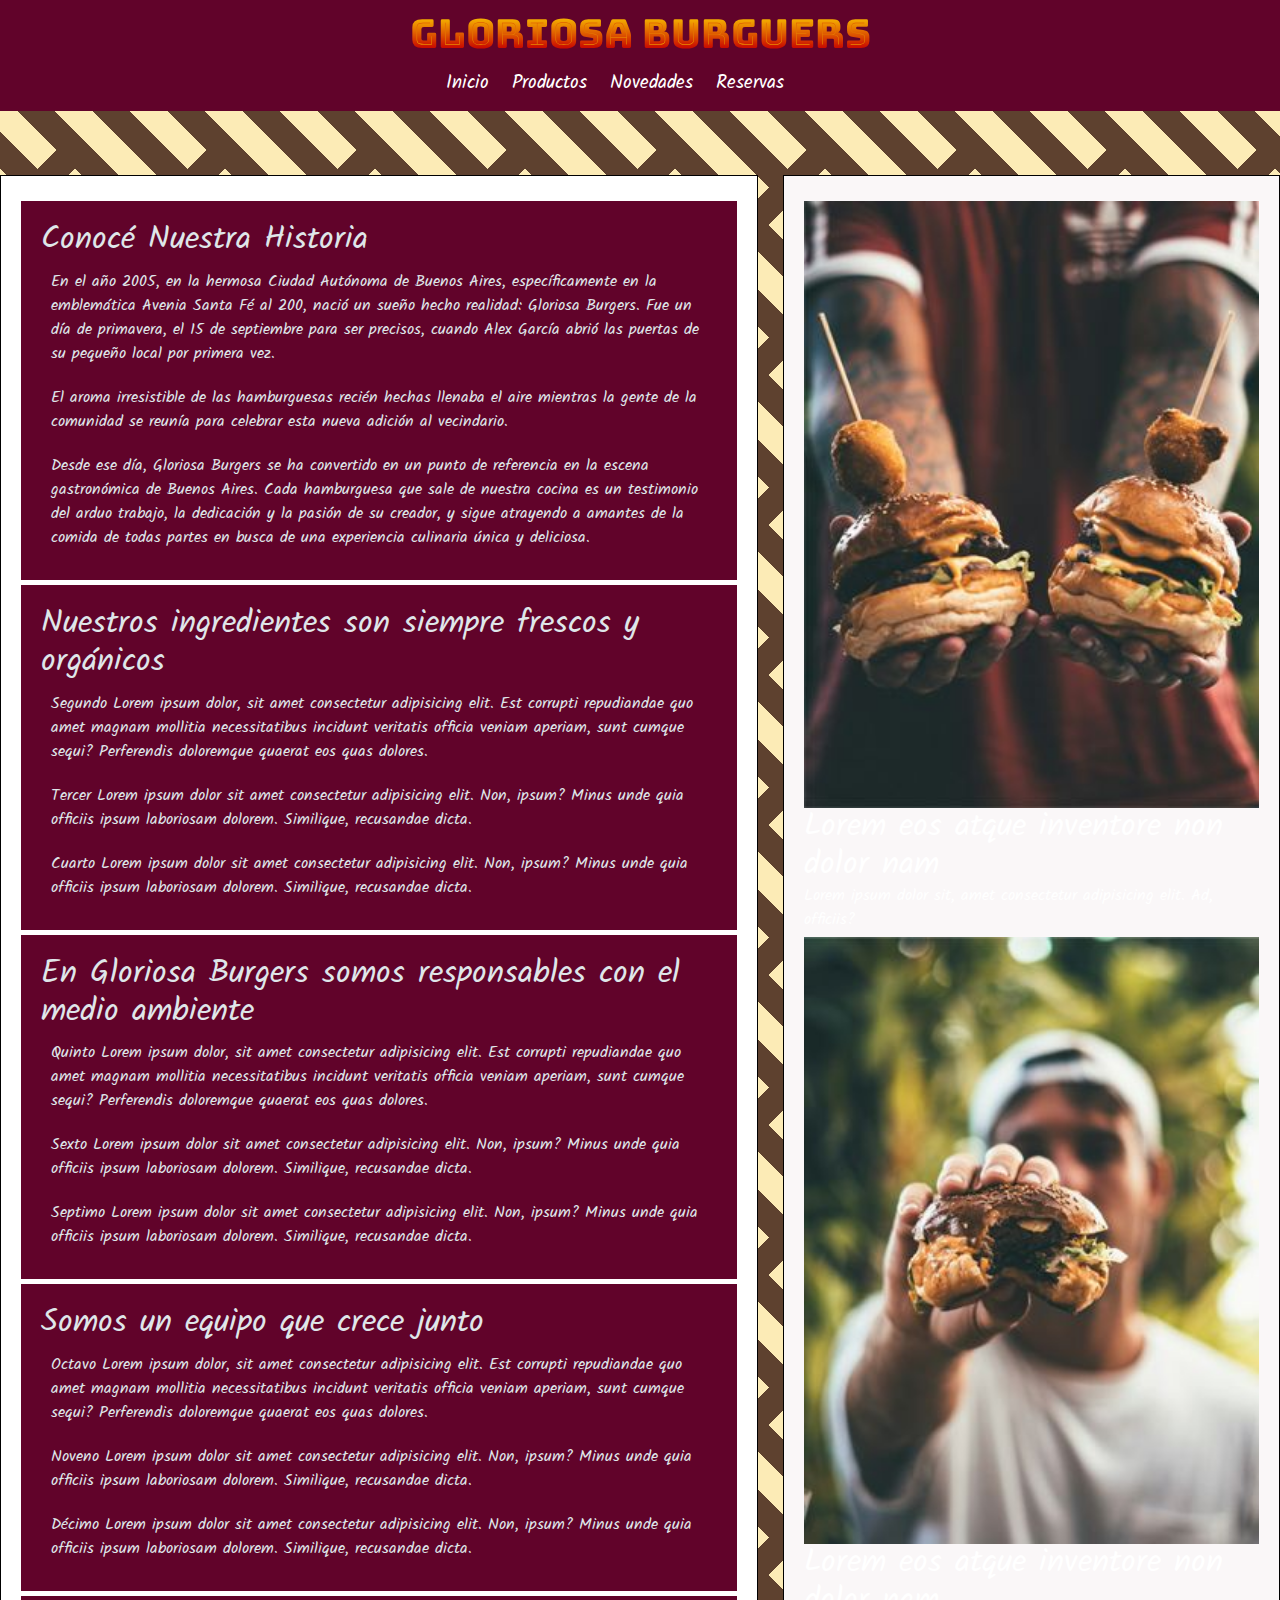
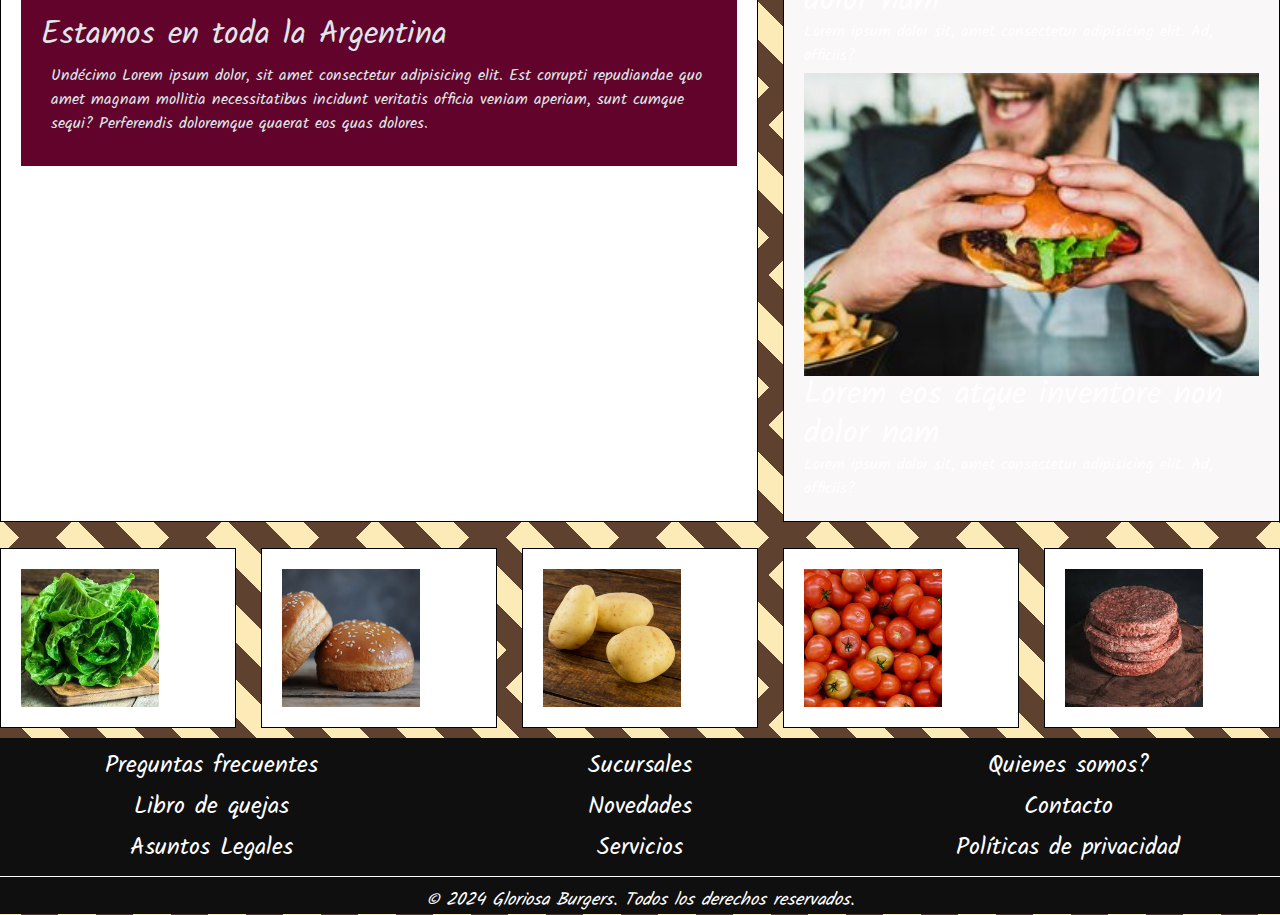
==== commit ee6b5db5: "Corregí errores" ====
--- a/nosotros.html
+++ b/nosotros.html
@@ -25,8 +25,8 @@
             <li><a href="./productos.html">Productos</a></li>
             <li><a href="./novedades.html">Novedades</a></li>
             <li><a href="./reservas.html">Reservas</a></li>
-            <li><i class="fab fa-facebook-square"></i></li> 
-            <li><i class="fab fa-instagram"></i></li>
+            <li><a href="https://www.facebook.com"><i class="fab fa-facebook-square"></i></a></li>
+            <li><a href="https://www.instagram.com"><i class="fab fa-instagram"></i></a></li>
         </ul>
     </nav>
 </header>
@@ -34,18 +34,21 @@
    <div class="contenedor">
      <main class="content">
         <article class="article">
-            <h1>Conocé Nuestra Historia</h1>
-            <p>Primer Lorem ipsum dolor, sit amet consectetur adipisicing elit. Est corrupti repudiandae quo amet magnam
-                mollitia necessitatibus incidunt veritatis officia veniam aperiam, sunt cumque sequi? Perferendis
-                doloremque quaerat eos quas dolores.</p>
-            <p>Lorem ipsum dolor sit amet consectetur adipisicing elit. Non, ipsum? Minus unde quia officiis ipsum
-                laboriosam dolorem. Similique, recusandae dicta.</p>
-            <p>Lorem ipsum dolor sit amet consectetur adipisicing elit. Non, ipsum? Minus unde quia officiis ipsum
-                laboriosam dolorem. Similique, recusandae dicta.</p>
+            <h2>Conocé Nuestra Historia</h2>
+            <p>En el año 2005, en la hermosa Ciudad Autónoma de Buenos Aires, específicamente en la emblemática 
+                Avenia Santa Fé al 200, nació un sueño hecho realidad: Gloriosa Burgers. Fue un día de primavera, 
+                el 15 de septiembre para ser precisos, cuando Alex García abrió las puertas de su pequeño local 
+                por primera vez.</p>
+            <p>El aroma irresistible de las hamburguesas recién hechas llenaba el aire mientras la gente de la 
+                comunidad se reunía para celebrar esta nueva adición al vecindario.</p>
+            <p>Desde ese día, Gloriosa Burgers se ha convertido en un punto de referencia en la escena gastronómica de 
+                Buenos Aires. Cada hamburguesa que sale de nuestra cocina es un testimonio del arduo trabajo, 
+                la dedicación y la pasión de su creador, y sigue atrayendo a amantes de la comida de todas partes en 
+                busca de una experiencia culinaria única y deliciosa.</p>
         </article>
 
         <article class="article">
-            <h1>Nuestros ingredientes son siempre frescos y orgánicos</h1>
+            <h2>Nuestros ingredientes son siempre frescos y orgánicos</h2>
             <p> Segundo Lorem ipsum dolor, sit amet consectetur adipisicing elit. Est corrupti repudiandae quo amet magnam
                 mollitia necessitatibus incidunt veritatis officia veniam aperiam, sunt cumque sequi? Perferendis
                 doloremque quaerat eos quas dolores.</p>
@@ -55,7 +58,7 @@
                 laboriosam dolorem. Similique, recusandae dicta.</p>
         </article>
         <article class="article">
-            <h1>En Gloriosa Burgers somos responsables con el medio ambiente</h1>
+            <h2>En Gloriosa Burgers somos responsables con el medio ambiente</h2>
             <p> Quinto Lorem ipsum dolor, sit amet consectetur adipisicing elit. Est corrupti repudiandae quo amet magnam
                 mollitia necessitatibus incidunt veritatis officia veniam aperiam, sunt cumque sequi? Perferendis
                 doloremque quaerat eos quas dolores.</p>
@@ -66,7 +69,7 @@
         </article>
 
         <article class="article">
-            <h1>Somos un equipo que crece junto</h1>
+            <h2>Somos un equipo que crece junto</h2>
             <p> Octavo Lorem ipsum dolor, sit amet consectetur adipisicing elit. Est corrupti repudiandae quo amet magnam
                 mollitia necessitatibus incidunt veritatis officia veniam aperiam, sunt cumque sequi? Perferendis
                 doloremque quaerat eos quas dolores.</p>
@@ -77,28 +80,35 @@
         </article>
 
         <article class="article">
-            <h1>Estamos en toda la Argentina</h1>
+            <h2>Estamos en toda la Argentina</h2>
             <p> Undécimo Lorem ipsum dolor, sit amet consectetur adipisicing elit. Est corrupti repudiandae quo amet magnam
                 mollitia necessitatibus incidunt veritatis officia veniam aperiam, sunt cumque sequi? Perferendis
-                doloremque quaerat eos quas dolores.</p>
-        
+                doloremque quaerat eos quas dolores.</p>    
         </article>
     </main>
 
     <aside class="sidebar">
         <div>
+         <article>   
             <img src="/assets/Imagenes/nosotros/bordo.jpg"  alt="" >
-            <p> Duodécimo Lorem ipsum dolor sit, amet consectetur adipisicing elit. Ad, officiis?</p>
+            <h2>Lorem eos atque inventore non dolor nam </h2>
+            <p>Lorem ipsum dolor sit, amet consectetur adipisicing elit. Ad, officiis?</p>
         </article>
-        <div>
+
+        <article>
             <img src="/assets/Imagenes/nosotros/gorra.jpg" alt="" >
-            <p> Trijésimo Lorem ipsum dolor sit, amet consectetur adipisicing elit. Ad, officiis?</p>
+            <h2>Lorem eos atque inventore non dolor nam </h2>
+            <p>Lorem ipsum dolor sit, amet consectetur adipisicing elit. Ad, officiis?</p>
         </article>
-        <div>
+
+        <article>
             <img src="/assets/Imagenes/nosotros/job.jpg" alt="" >
-            <p> Cuatrijésimo Lorem ipsum dolor sit, amet consectetur adipisicing elit. Ad, officiis?</p>
+            <h2>Lorem eos atque inventore non dolor nam </h2>
+            <p>Lorem ipsum dolor sit, amet consectetur adipisicing elit. Ad, officiis?</p>
         </article>
+        </div>
     </aside>
+
     <div class="related-post">
         <img src="/assets/Imagenes/nosotros/lechugaNosotros.jpeg" alt="" >
     </div>
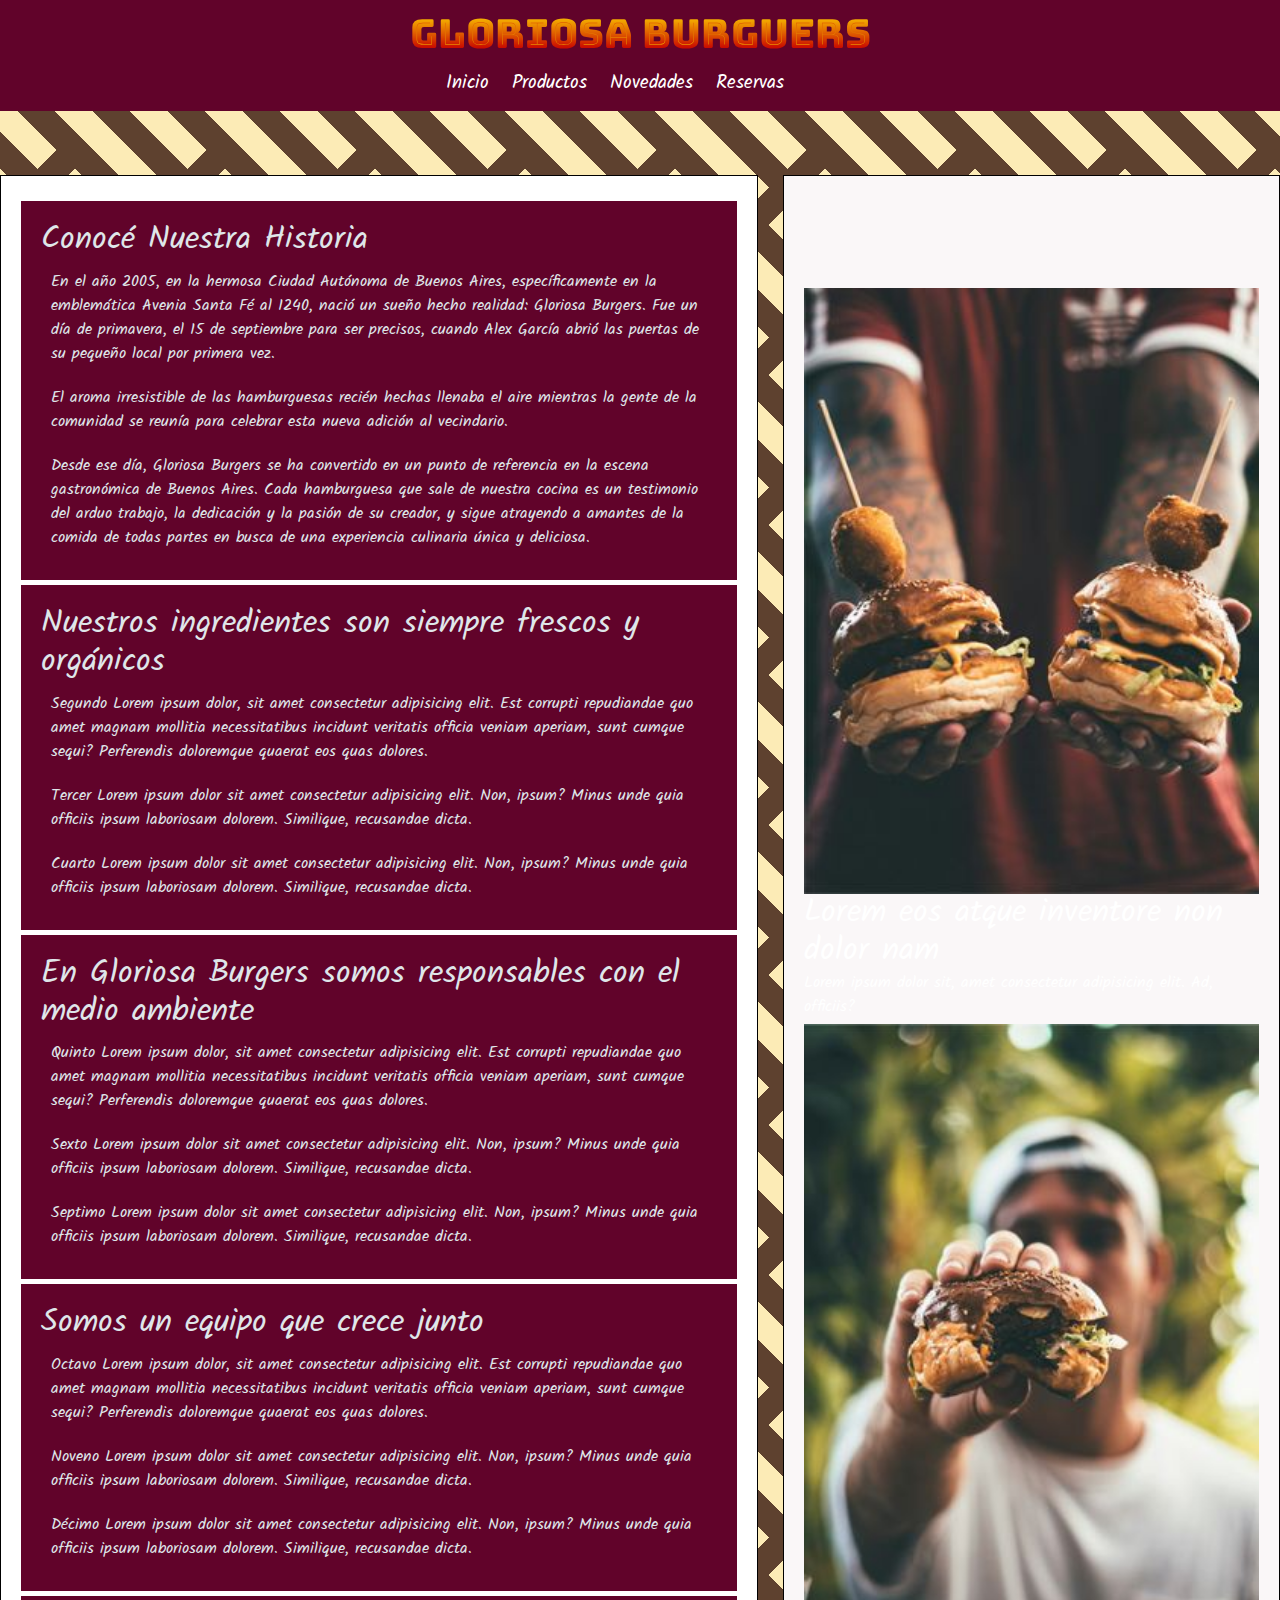
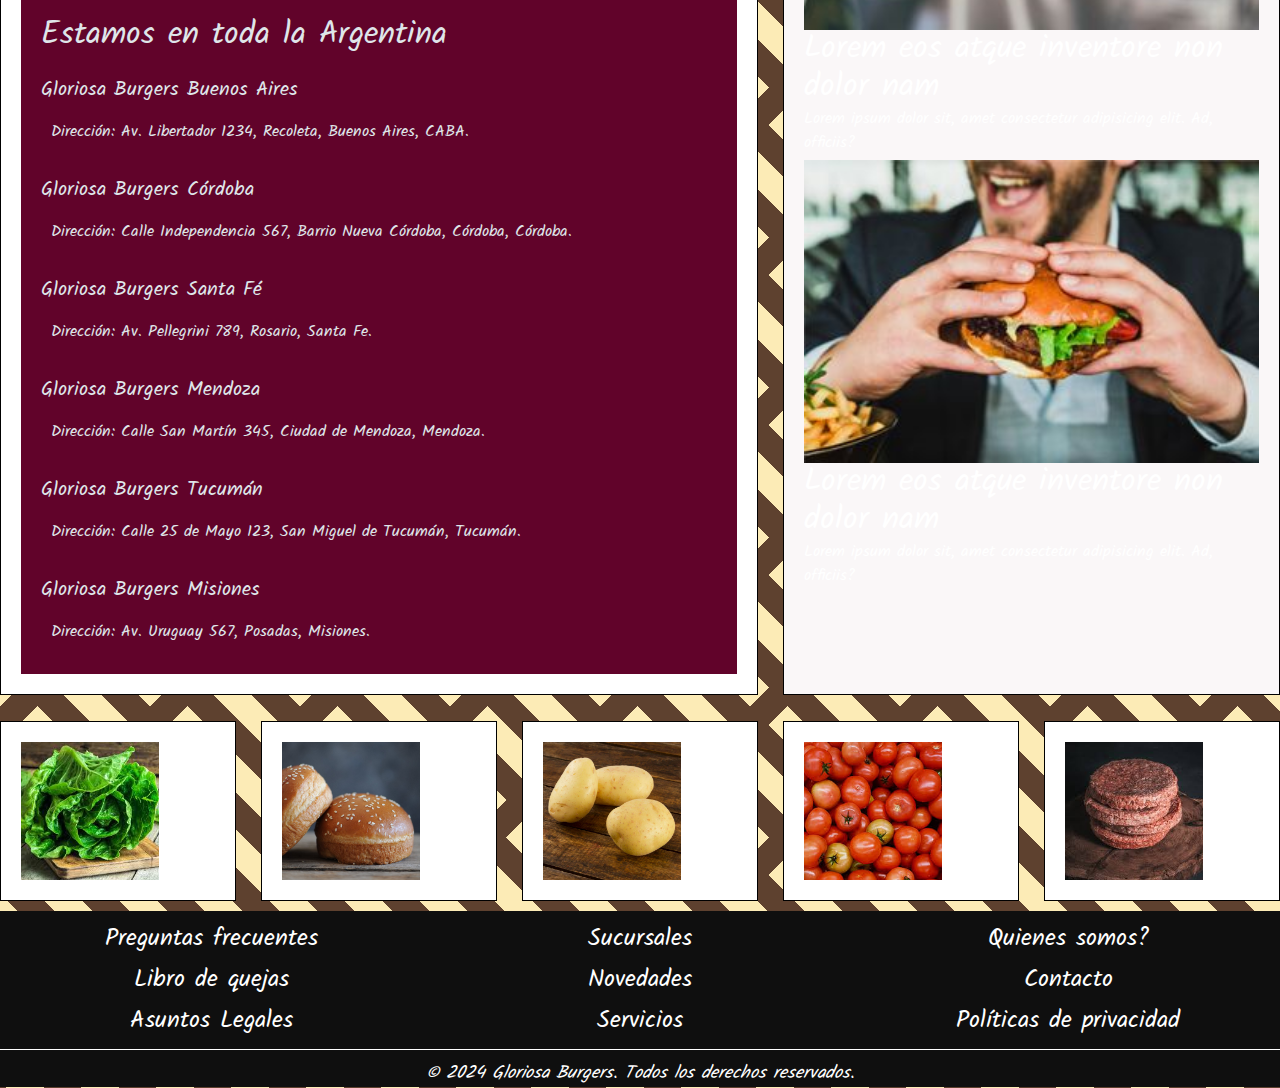
==== commit 741c06ee: "Update nosotros.html" ====
--- a/nosotros.html
+++ b/nosotros.html
@@ -36,7 +36,7 @@
         <article class="article">
             <h2>Conocé Nuestra Historia</h2>
             <p>En el año 2005, en la hermosa Ciudad Autónoma de Buenos Aires, específicamente en la emblemática 
-                Avenia Santa Fé al 200, nació un sueño hecho realidad: Gloriosa Burgers. Fue un día de primavera, 
+                Avenia Santa Fé al 1240, nació un sueño hecho realidad: Gloriosa Burgers. Fue un día de primavera, 
                 el 15 de septiembre para ser precisos, cuando Alex García abrió las puertas de su pequeño local 
                 por primera vez.</p>
             <p>El aroma irresistible de las hamburguesas recién hechas llenaba el aire mientras la gente de la 
@@ -81,9 +81,24 @@
 
         <article class="article">
             <h2>Estamos en toda la Argentina</h2>
-            <p> Undécimo Lorem ipsum dolor, sit amet consectetur adipisicing elit. Est corrupti repudiandae quo amet magnam
-                mollitia necessitatibus incidunt veritatis officia veniam aperiam, sunt cumque sequi? Perferendis
-                doloremque quaerat eos quas dolores.</p>    
+            <br>
+            <h5>Gloriosa Burgers Buenos Aires</h5>
+            <p>Dirección: Av. Libertador 1234, Recoleta, Buenos Aires, CABA.</p>
+            <br>    
+            <h5>Gloriosa Burgers Córdoba</h5>
+            <p>Dirección: Calle Independencia 567, Barrio Nueva Córdoba, Córdoba, Córdoba.</p>
+            <br>   
+            <h5>Gloriosa Burgers Santa Fé</h5> 
+            <p>Dirección: Av. Pellegrini 789, Rosario, Santa Fe.</p> 
+            <br>
+            <h5>Gloriosa Burgers Mendoza</h5>   
+            <p>Dirección: Calle San Martín 345, Ciudad de Mendoza, Mendoza.</p>
+            <br>
+            <h5>Gloriosa Burgers Tucumán</h5> 
+            <p>Dirección: Calle 25 de Mayo 123, San Miguel de Tucumán, Tucumán.</p>
+            <br> 
+            <h5>Gloriosa Burgers Misiones</h5> 
+            <p>Dirección: Av. Uruguay 567, Posadas, Misiones.</p>    
         </article>
     </main>
 
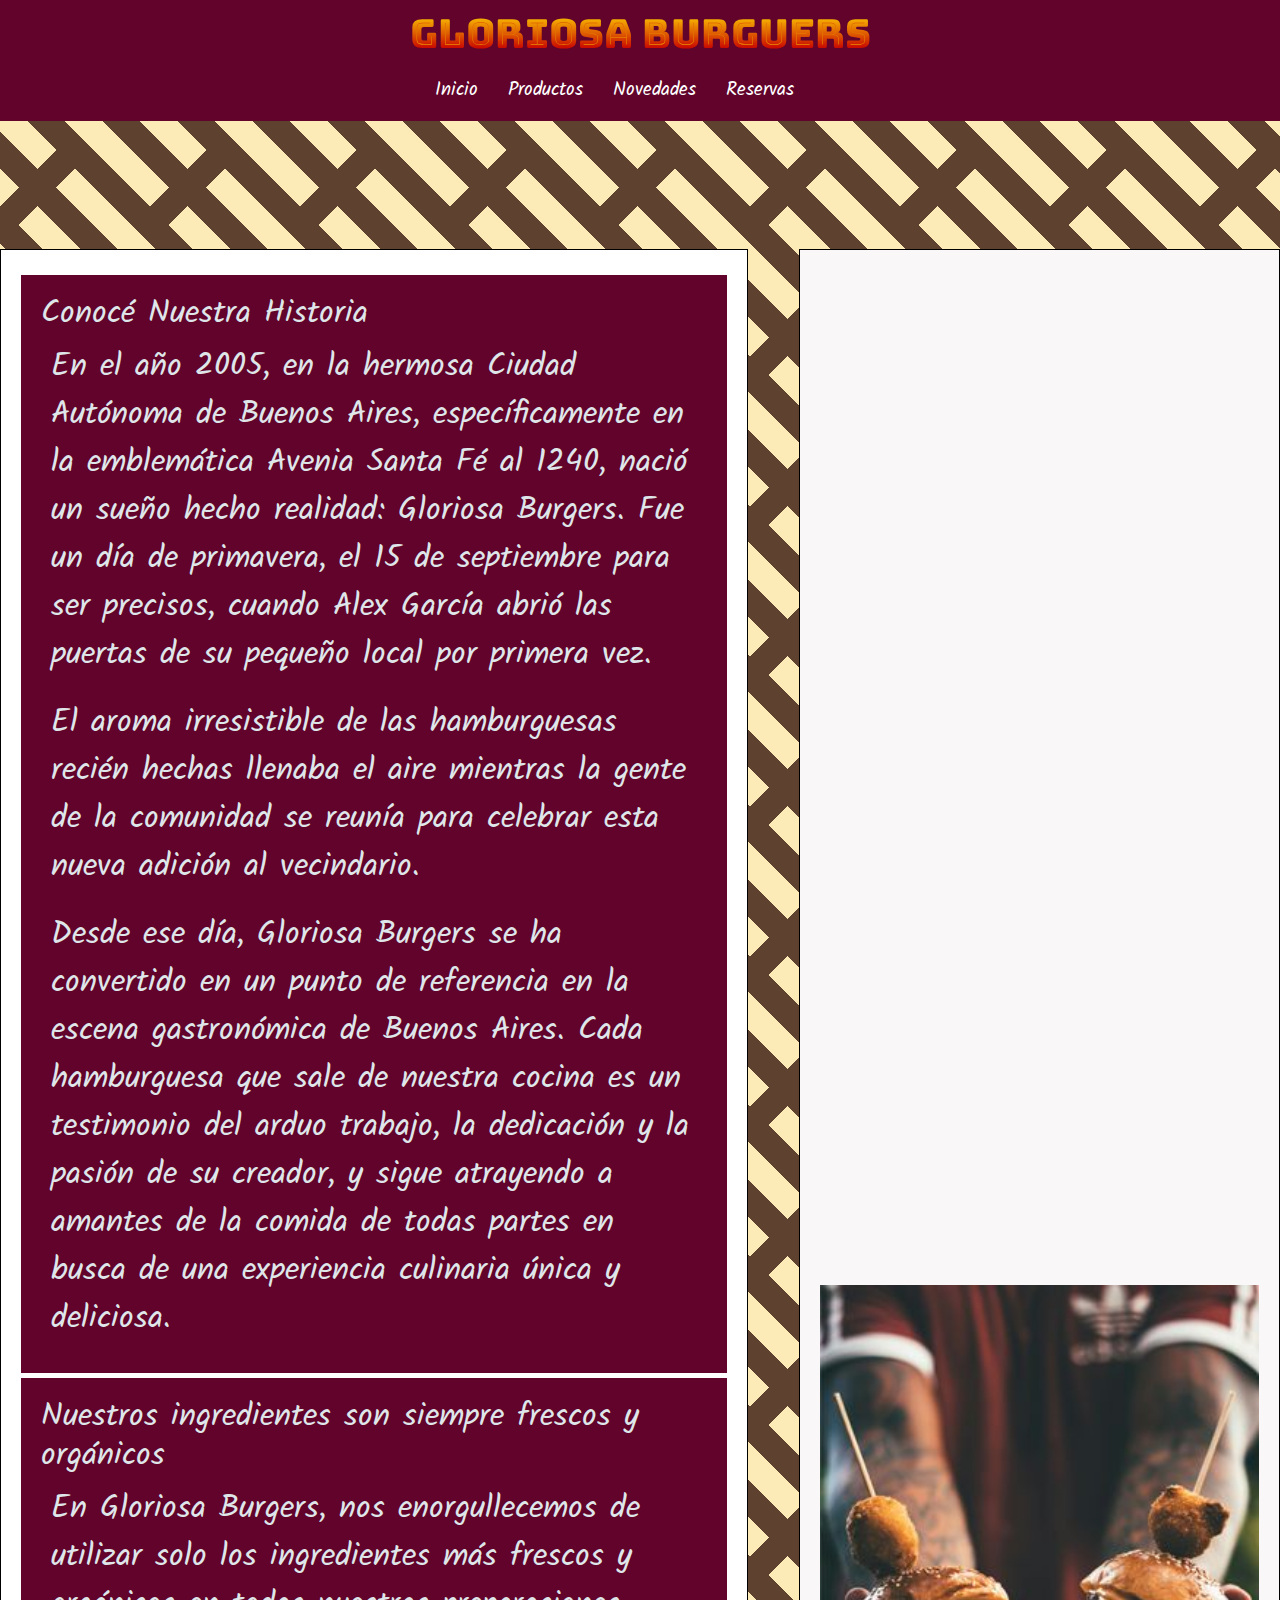
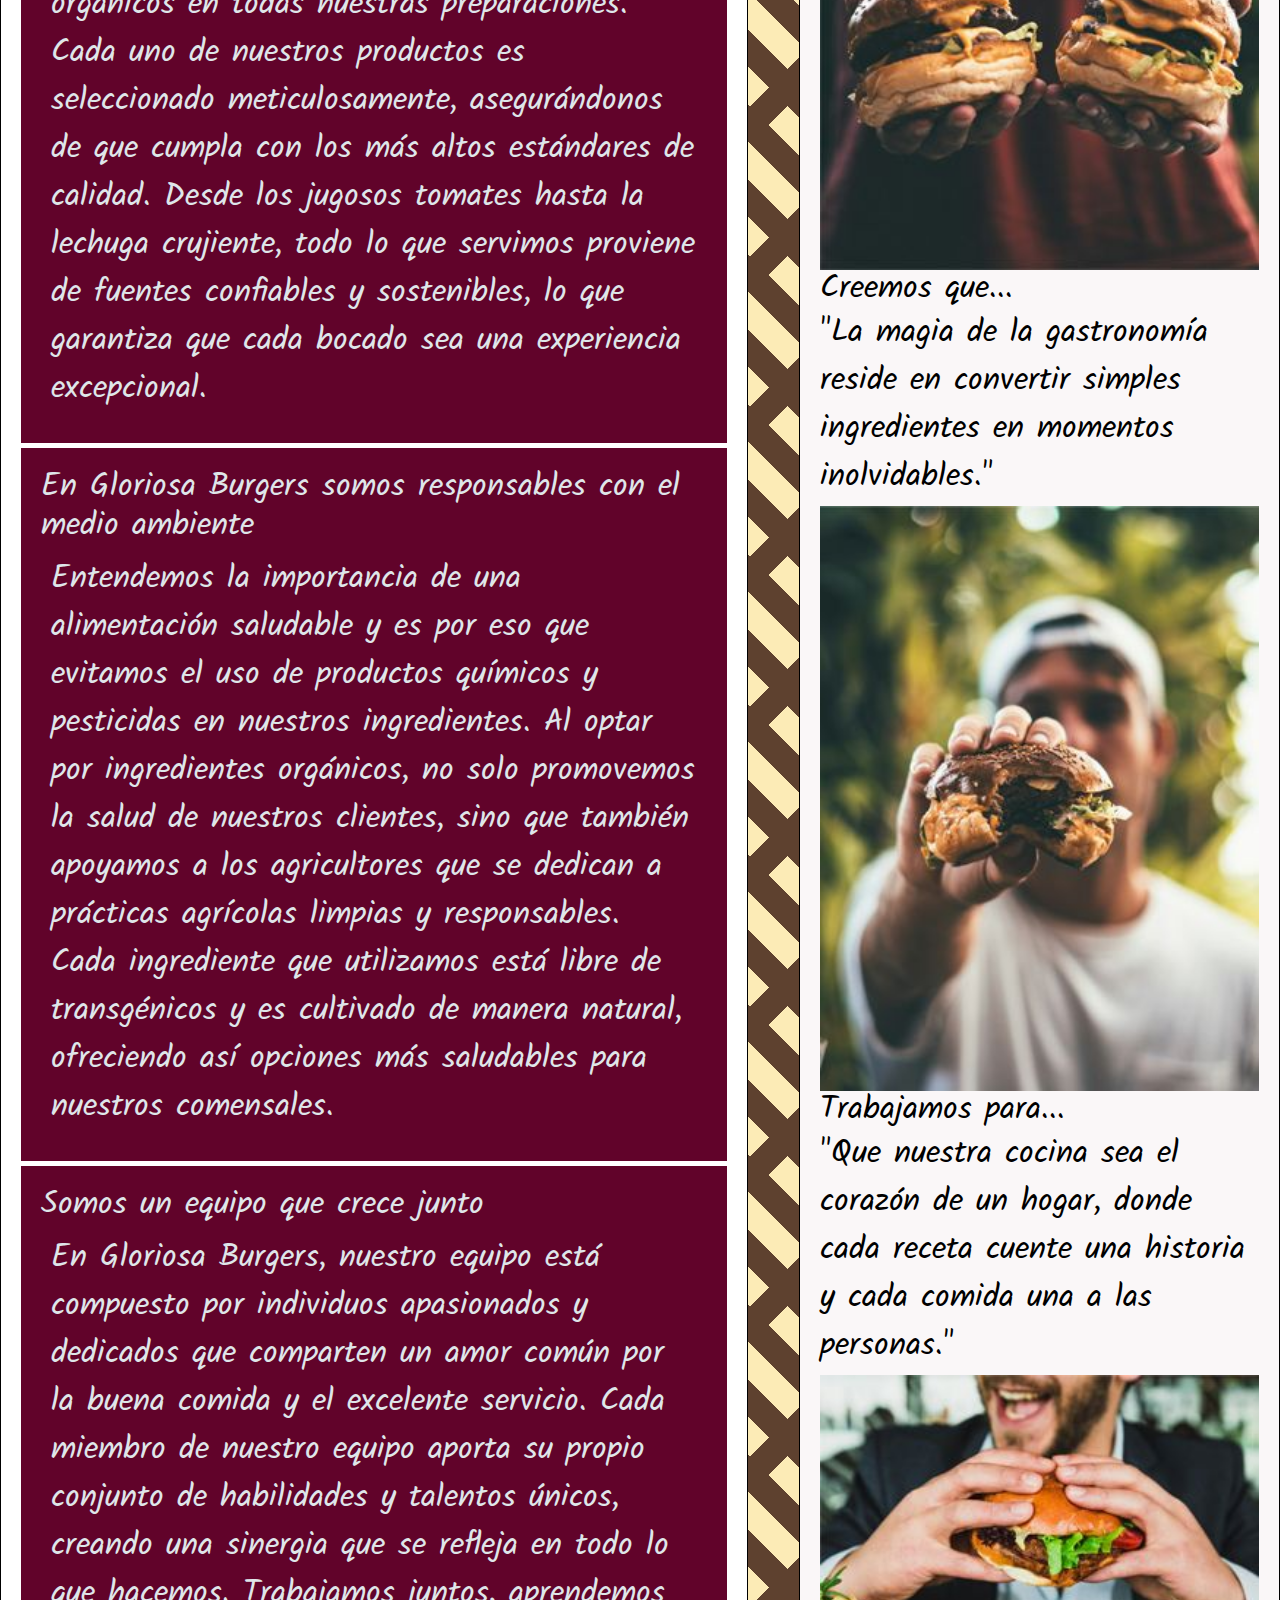
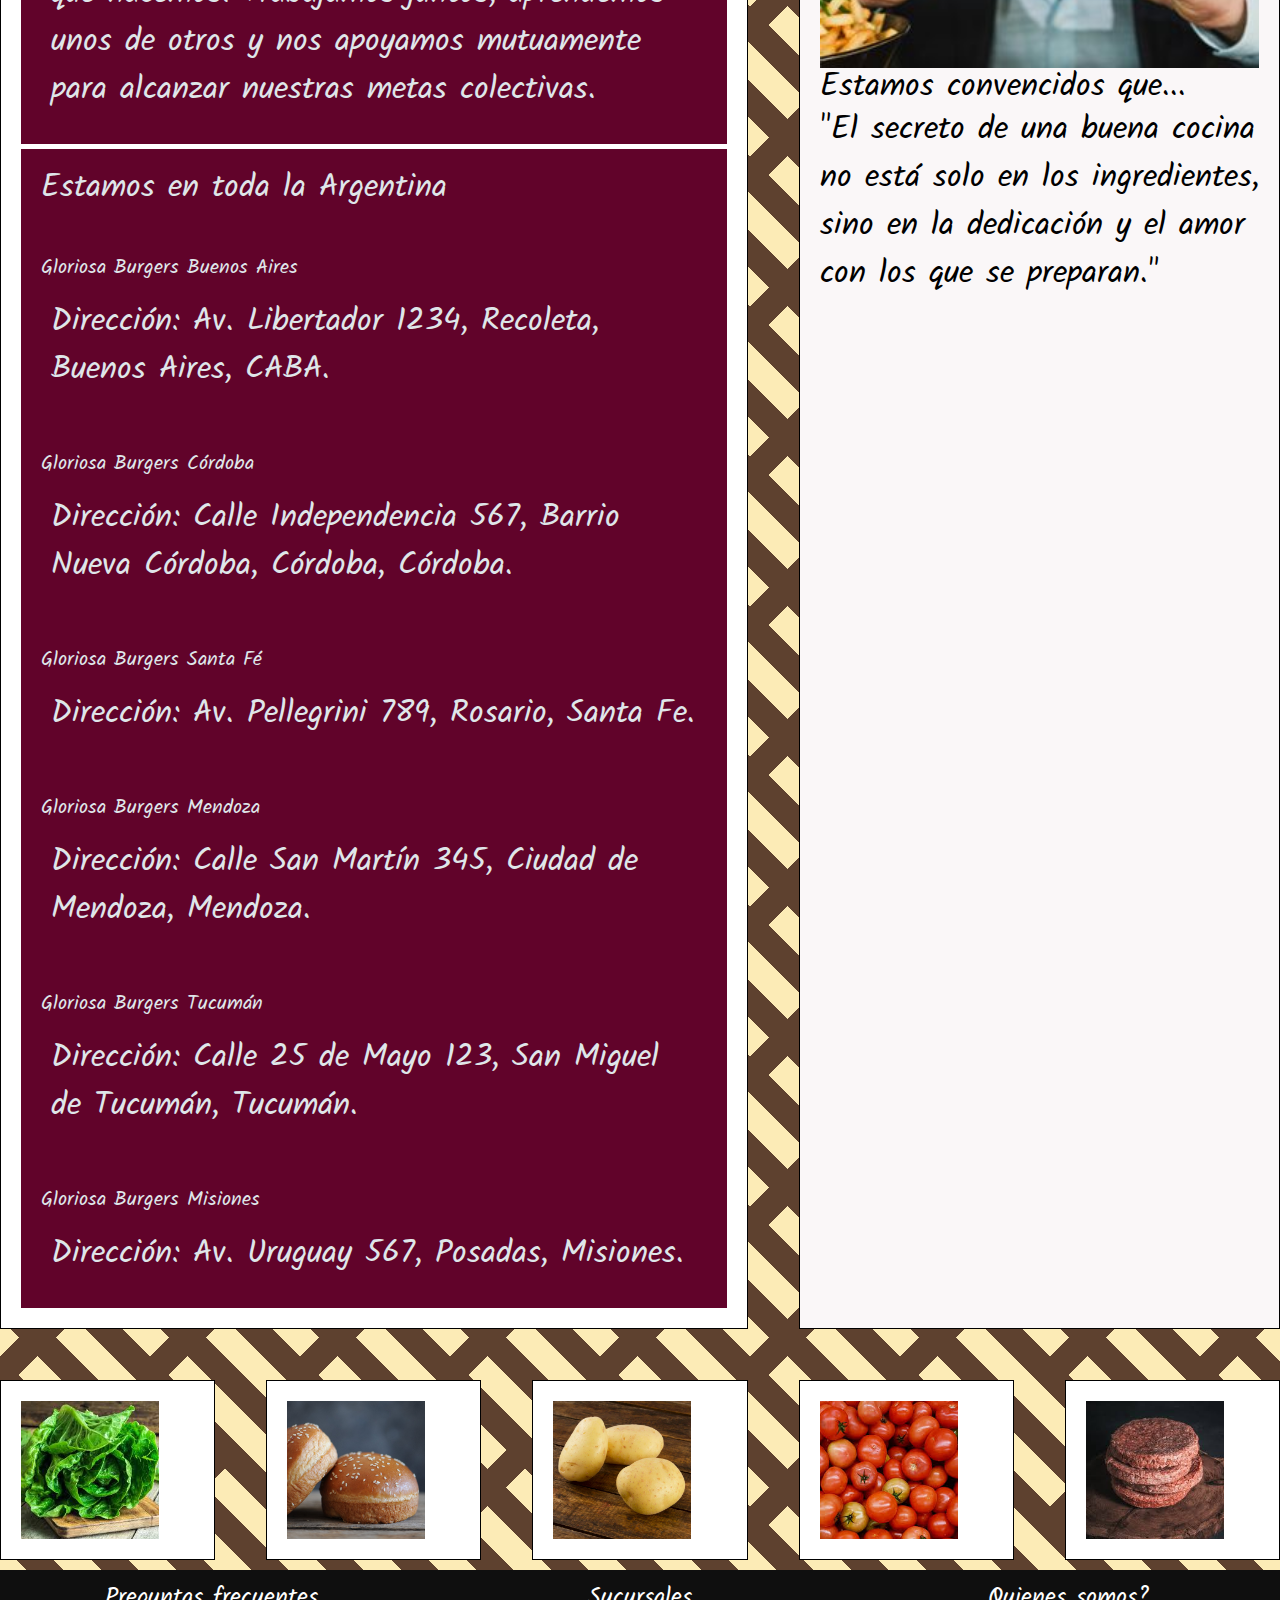
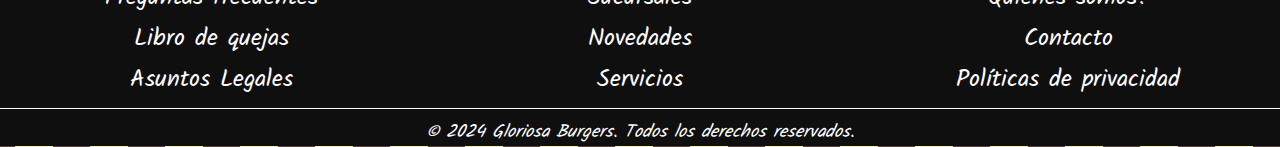
==== commit 66b19498: "varios cambios" ====
--- a/nosotros.html
+++ b/nosotros.html
@@ -39,44 +39,22 @@
                 Avenia Santa Fé al 1240, nació un sueño hecho realidad: Gloriosa Burgers. Fue un día de primavera, 
                 el 15 de septiembre para ser precisos, cuando Alex García abrió las puertas de su pequeño local 
                 por primera vez.</p>
-            <p>El aroma irresistible de las hamburguesas recién hechas llenaba el aire mientras la gente de la 
-                comunidad se reunía para celebrar esta nueva adición al vecindario.</p>
-            <p>Desde ese día, Gloriosa Burgers se ha convertido en un punto de referencia en la escena gastronómica de 
-                Buenos Aires. Cada hamburguesa que sale de nuestra cocina es un testimonio del arduo trabajo, 
-                la dedicación y la pasión de su creador, y sigue atrayendo a amantes de la comida de todas partes en 
-                busca de una experiencia culinaria única y deliciosa.</p>
+            <p>El aroma irresistible de las hamburguesas recién hechas llenaba el aire mientras la gente de la comunidad se reunía para celebrar esta nueva adición al vecindario.</p>
+            <p>Desde ese día, Gloriosa Burgers se ha convertido en un punto de referencia en la escena gastronómica de Buenos Aires. Cada hamburguesa que sale de nuestra cocina es un testimonio del arduo trabajo, la dedicación y la pasión de su creador, y sigue atrayendo a amantes de la comida de todas partes en busca de una experiencia culinaria única y deliciosa.</p>
         </article>
 
         <article class="article">
             <h2>Nuestros ingredientes son siempre frescos y orgánicos</h2>
-            <p> Segundo Lorem ipsum dolor, sit amet consectetur adipisicing elit. Est corrupti repudiandae quo amet magnam
-                mollitia necessitatibus incidunt veritatis officia veniam aperiam, sunt cumque sequi? Perferendis
-                doloremque quaerat eos quas dolores.</p>
-            <p> Tercer Lorem ipsum dolor sit amet consectetur adipisicing elit. Non, ipsum? Minus unde quia officiis ipsum
-                laboriosam dolorem. Similique, recusandae dicta.</p>
-            <p> Cuarto Lorem ipsum dolor sit amet consectetur adipisicing elit. Non, ipsum? Minus unde quia officiis ipsum
-                laboriosam dolorem. Similique, recusandae dicta.</p>
+            <p> En Gloriosa Burgers, nos enorgullecemos de utilizar solo los ingredientes más frescos y orgánicos en todas nuestras preparaciones. Cada uno de nuestros productos es seleccionado meticulosamente, asegurándonos de que cumpla con los más altos estándares de calidad. Desde los jugosos tomates hasta la lechuga crujiente, todo lo que servimos proviene de fuentes confiables y sostenibles, lo que garantiza que cada bocado sea una experiencia excepcional.</p>
         </article>
         <article class="article">
             <h2>En Gloriosa Burgers somos responsables con el medio ambiente</h2>
-            <p> Quinto Lorem ipsum dolor, sit amet consectetur adipisicing elit. Est corrupti repudiandae quo amet magnam
-                mollitia necessitatibus incidunt veritatis officia veniam aperiam, sunt cumque sequi? Perferendis
-                doloremque quaerat eos quas dolores.</p>
-            <p> Sexto Lorem ipsum dolor sit amet consectetur adipisicing elit. Non, ipsum? Minus unde quia officiis ipsum
-                laboriosam dolorem. Similique, recusandae dicta.</p>
-            <p> Septimo Lorem ipsum dolor sit amet consectetur adipisicing elit. Non, ipsum? Minus unde quia officiis ipsum
-                laboriosam dolorem. Similique, recusandae dicta.</p>
+            <p> Entendemos la importancia de una alimentación saludable y es por eso que evitamos el uso de productos químicos y pesticidas en nuestros ingredientes. Al optar por ingredientes orgánicos, no solo promovemos la salud de nuestros clientes, sino que también apoyamos a los agricultores que se dedican a prácticas agrícolas limpias y responsables. Cada ingrediente que utilizamos está libre de transgénicos y es cultivado de manera natural, ofreciendo así opciones más saludables para nuestros comensales.</p>
         </article>
 
         <article class="article">
             <h2>Somos un equipo que crece junto</h2>
-            <p> Octavo Lorem ipsum dolor, sit amet consectetur adipisicing elit. Est corrupti repudiandae quo amet magnam
-                mollitia necessitatibus incidunt veritatis officia veniam aperiam, sunt cumque sequi? Perferendis
-                doloremque quaerat eos quas dolores.</p>
-            <p> Noveno Lorem ipsum dolor sit amet consectetur adipisicing elit. Non, ipsum? Minus unde quia officiis ipsum
-                laboriosam dolorem. Similique, recusandae dicta.</p>
-            <p> Décimo Lorem ipsum dolor sit amet consectetur adipisicing elit. Non, ipsum? Minus unde quia officiis ipsum
-                laboriosam dolorem. Similique, recusandae dicta.</p>
+            <p> En Gloriosa Burgers, nuestro equipo está compuesto por individuos apasionados y dedicados que comparten un amor común por la buena comida y el excelente servicio. Cada miembro de nuestro equipo aporta su propio conjunto de habilidades y talentos únicos, creando una sinergia que se refleja en todo lo que hacemos. Trabajamos juntos, aprendemos unos de otros y nos apoyamos mutuamente para alcanzar nuestras metas colectivas.</p>
         </article>
 
         <article class="article">
@@ -106,20 +84,20 @@
         <div>
          <article>   
             <img src="/assets/Imagenes/nosotros/bordo.jpg"  alt="" >
-            <h2>Lorem eos atque inventore non dolor nam </h2>
-            <p>Lorem ipsum dolor sit, amet consectetur adipisicing elit. Ad, officiis?</p>
+            <h2>Creemos que... </h2>
+            <p>"La magia de la gastronomía reside en convertir simples ingredientes en momentos inolvidables."</p>
         </article>
 
         <article>
-            <img src="/assets/Imagenes/nosotros/gorra.jpg" alt="" >
-            <h2>Lorem eos atque inventore non dolor nam </h2>
-            <p>Lorem ipsum dolor sit, amet consectetur adipisicing elit. Ad, officiis?</p>
+               <img src="/assets/Imagenes/nosotros/gorra.jpg" alt="" >
+            <h2>Trabajamos para... </h2>
+            <p>"Que nuestra cocina sea el corazón de un hogar, donde cada receta cuente una historia y cada comida una a las personas."</p>
         </article>
 
         <article>
             <img src="/assets/Imagenes/nosotros/job.jpg" alt="" >
-            <h2>Lorem eos atque inventore non dolor nam </h2>
-            <p>Lorem ipsum dolor sit, amet consectetur adipisicing elit. Ad, officiis?</p>
+            <h2>Estamos convencidos que... </h2>
+            <p>"El secreto de una buena cocina no está solo en los ingredientes, sino en la dedicación y el amor con los que se preparan."</p>
         </article>
         </div>
     </aside>
--- a/styleFooter.css
+++ b/styleFooter.css
@@ -15,10 +15,12 @@
 @media only screen and (min-width: 651px) and (max-width: 850px) {
   .grid-container {
     font-size: small;
+    grid-template-columns: repeat(3, 1fr);
+    font-size: medium;
   }
   
   .copyright {
-    font-size: x-small;
+    font-size: small;
   }
 }
 
--- a/styleNosotros.css
+++ b/styleNosotros.css
@@ -111,6 +111,7 @@
     }
     .contenedor>.content {
         grid-column: 1 / -1;
+        background-color: 
         linear-gradient(135deg,#0000 18.75%,#5E412F 0 31.25%,#0000 0),
         repeating-linear-gradient(45deg,#5E412F -6.25% 6.25%,#FCEBB6 0 18.75%);
         background-size: var(--s) var(--s); 
@@ -138,4 +139,20 @@
         gap: 1.6em;
         grid-template-columns: repeat(5, 4fr);
     }
+    body {
+        font-size: xx-large;
+
+        h2 {
+            font-size: 2.5vw;
+        }
+        .sidebar{
+            h2 {
+                font-size: 2.5vw;
+                color: #000000;
+            }
+            p {
+                color:#000000;
+            }
+        }
+    }
 }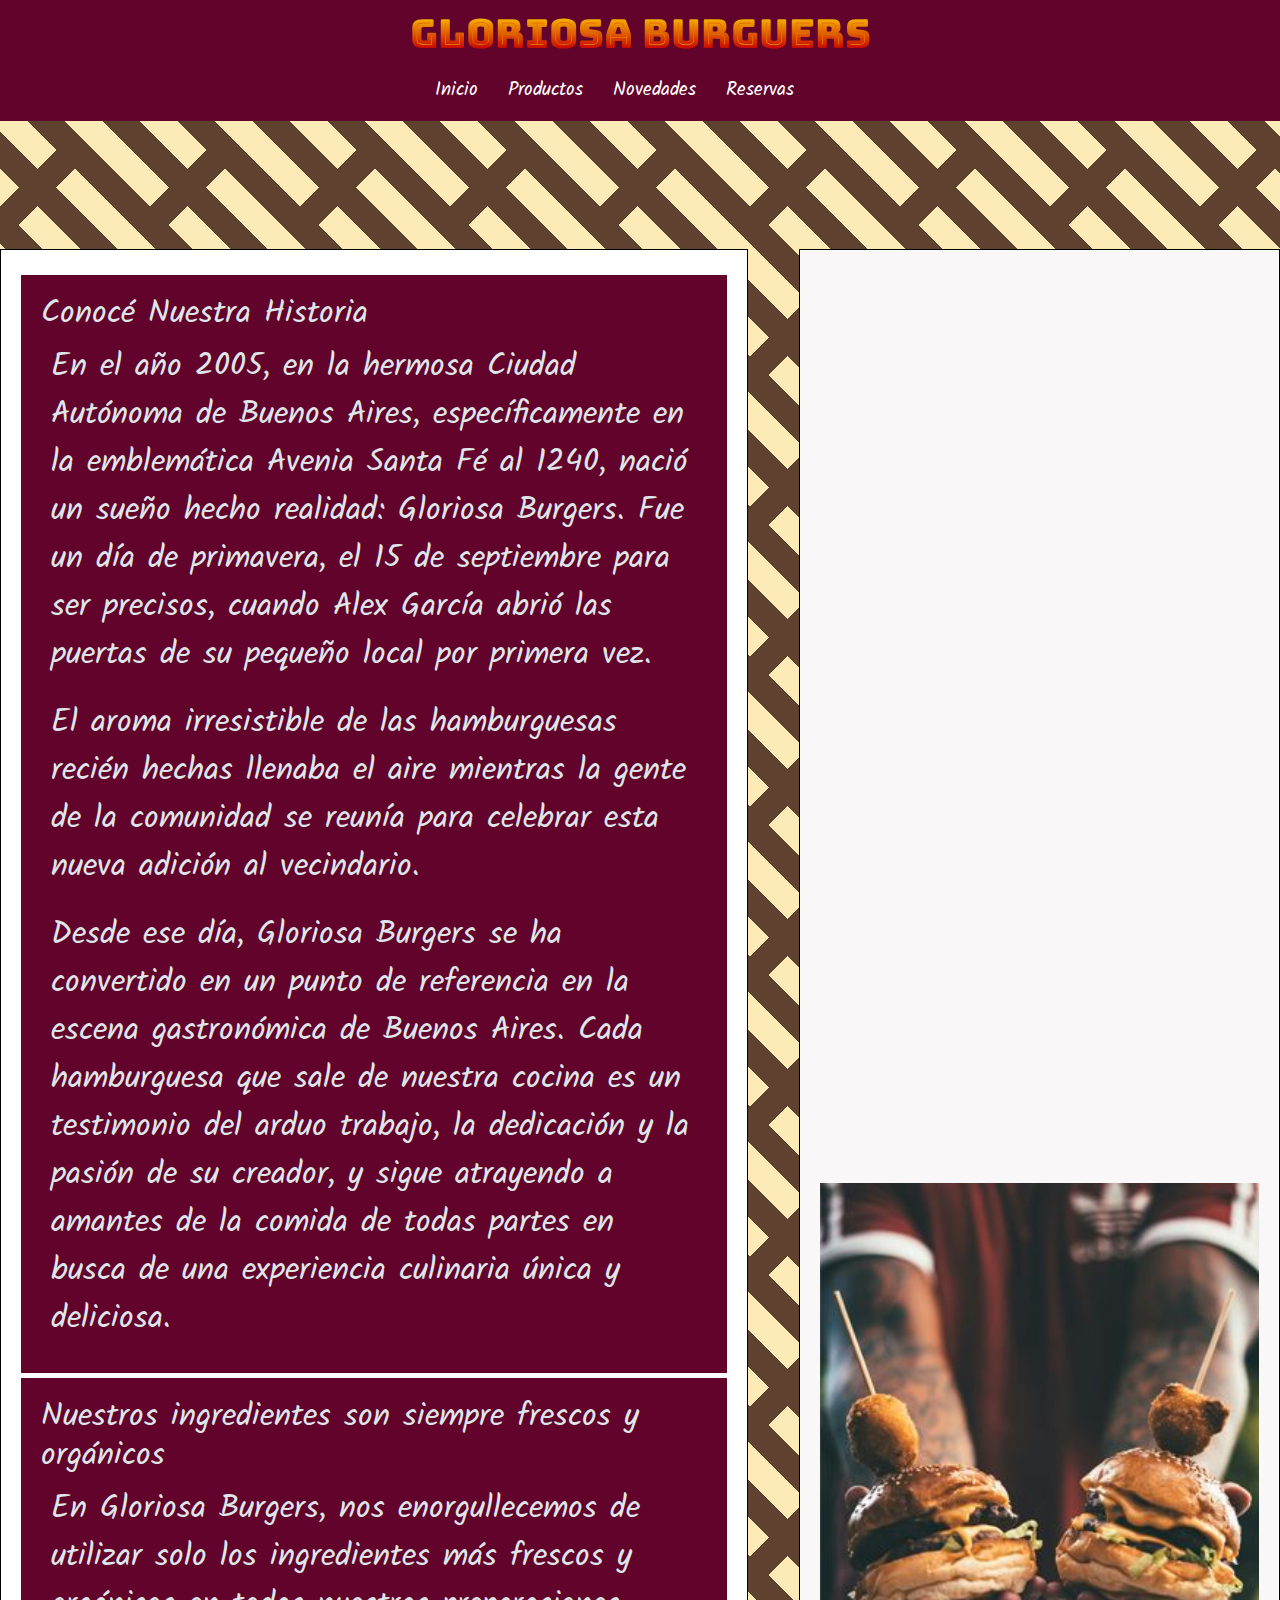
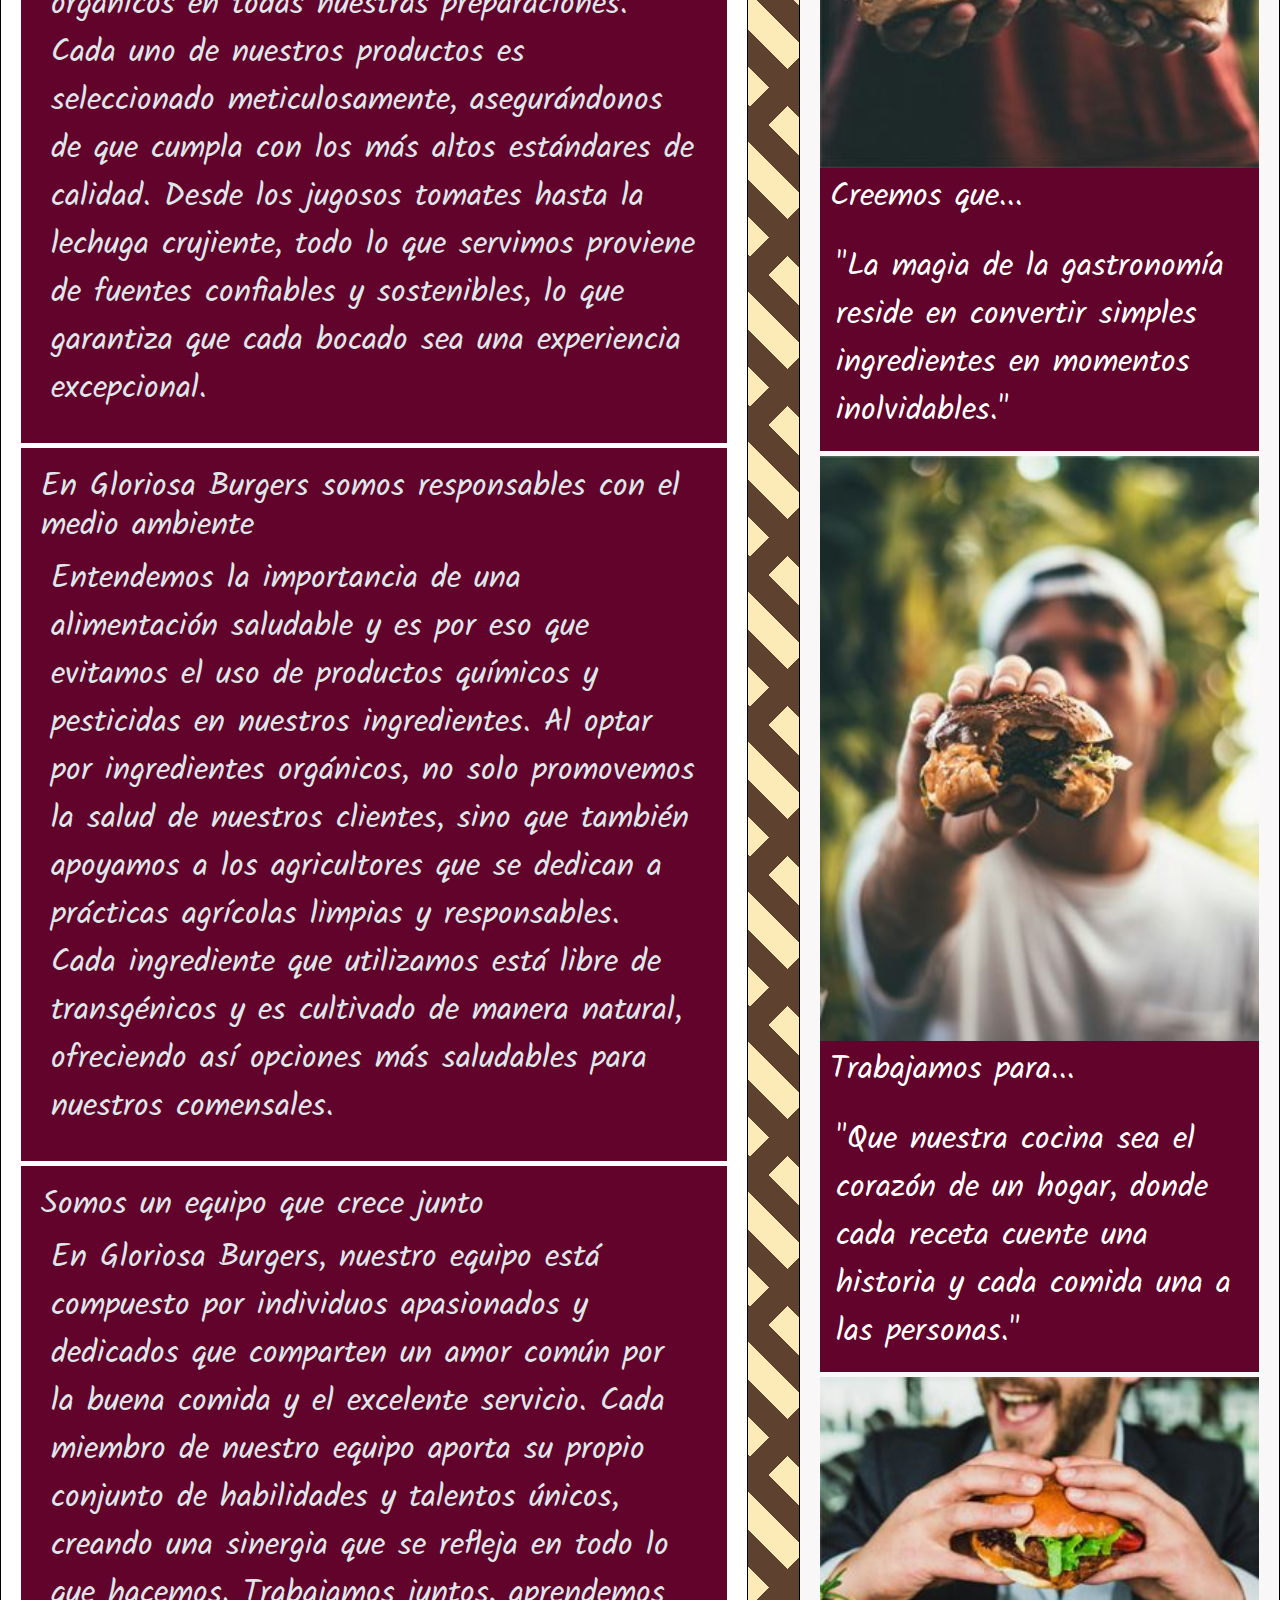
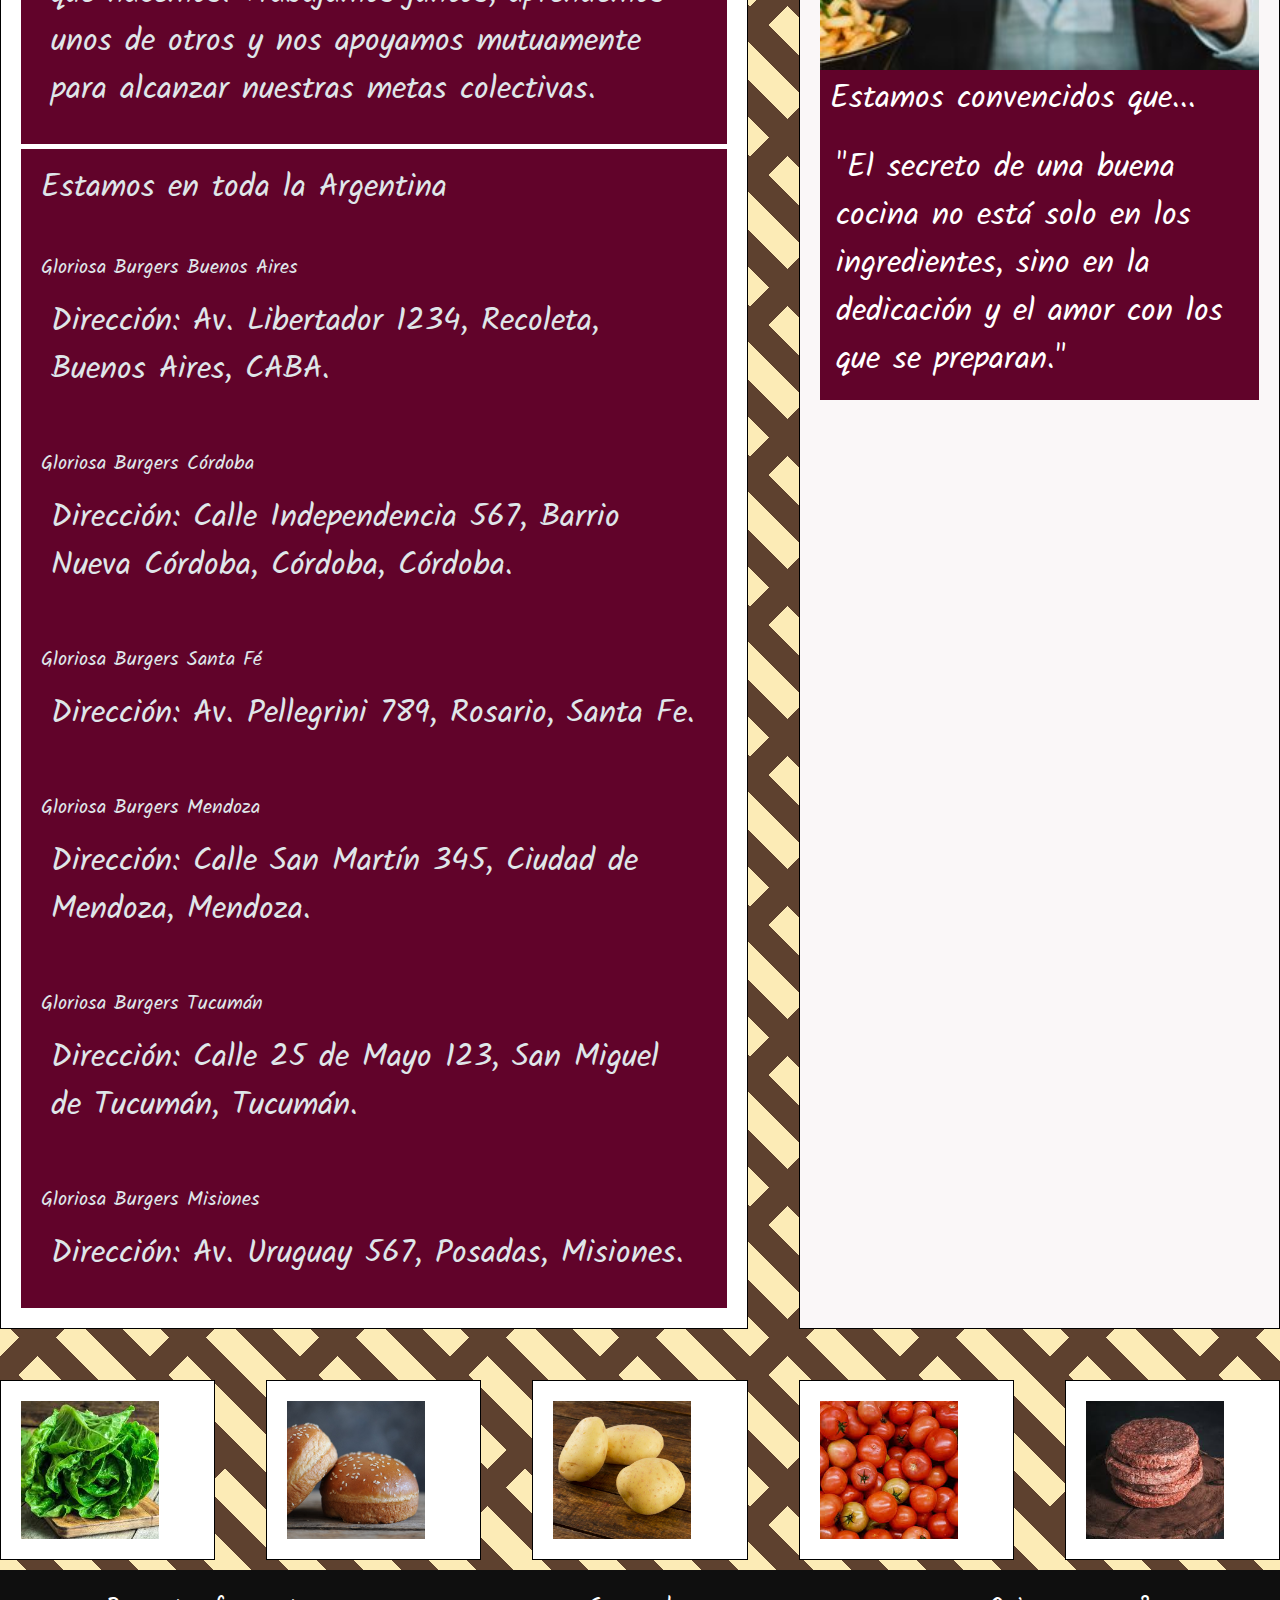
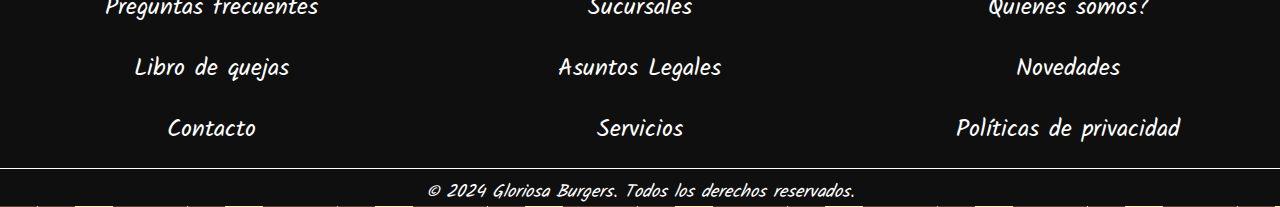
==== commit b7300339: "El footer de nosotros era distinto" ====
--- a/nosotros.html
+++ b/nosotros.html
@@ -120,16 +120,16 @@
 </div>
 <footer>
     <div class="grid-container">
-            <div class="item kalam-regular">Preguntas frecuentes</div>
-            <div class="item kalam-regular">Sucursales</div>
-            <div class="item kalam-regular">Quienes somos?</div>
-            <div class="item kalam-regular">Libro de quejas</div>
-            <div class="item kalam-regular">Novedades</div> 
-            <div class="item kalam-regular">Contacto</div>  
-            <div class="item kalam-regular">Asuntos Legales</div>
-            <div class="item kalam-regular">Servicios</div> 
-            <div class="item kalam-regular">Políticas de privacidad</div>          
-    </div>      
+        <div class="grid-item kalam-regular">Preguntas frecuentes</div>
+        <div class="grid-item kalam-regular">Sucursales</div>
+        <div class="grid-item kalam-regular">Quienes somos?</div>
+        <div class="grid-item kalam-regular">Libro de quejas</div>
+        <div class="grid-item kalam-regular">Asuntos Legales</div>
+        <div class="grid-item kalam-regular">Novedades</div> 
+        <div class="grid-item kalam-regular">Contacto</div>  
+        <div class="grid-item kalam-regular">Servicios</div> 
+        <div class="grid-item kalam-regular">Políticas de privacidad</div>   
+    </div> 
     <div class="copyright kalam-regular">&copy; 2024 Gloriosa Burgers. Todos los derechos reservados.</div>
 </footer>
 </body>
--- a/fuentes.css
+++ b/fuentes.css
@@ -1,4 +1,4 @@
-/* Fuentes */
+
 .kalam-regular {
     font-family: "Kalam", cursive;
     font-weight: 400;
--- a/styleHeader.css
+++ b/styleHeader.css
@@ -40,7 +40,6 @@
         text-decoration: none;
     }
 
-    /* Favicon de Facebook */
     .fa-facebook-square {
         color: white;
     }
@@ -50,7 +49,6 @@
         text-decoration: none;
     }
 
-    /* Favicon de Instagram */
     .fa-instagram {
         color: white;
     }
@@ -60,7 +58,6 @@
         text-decoration: none;
     }
 
-    /* Título Gloriosa Burgers */
     .bungee-regularspice- {
         font-size: 5vw; 
     }
@@ -76,11 +73,10 @@
     }
     
     nav ul li a:hover {
-        color: blue; /* Cambia el color al pasar el mouse */
+        color: blue; 
         text-decoration: none;
     }
     
-    /* Favicon de Facebook */
     .fa-facebook-square {
         font-size: 2vw; 
         color: white;
@@ -91,7 +87,6 @@
         text-decoration: none;
       }
     
-    /* Favicon de Instagram */
     .fa-instagram{
         font-size: 2vw; 
         color: white;
@@ -102,7 +97,6 @@
         text-decoration: none;
       } 
         
-    /* Título Gloriosa Burgers */
     .bungee-regularspice- {
         margin-bottom: 5px;
         font-size: 5.2vw; 
@@ -120,11 +114,10 @@
     }
     
     nav ul li a:hover {
-        color: blue; /* Cambia el color al pasar el mouse */
+        color: blue; 
         text-decoration: none;
     }
     
-    /* Favicon de Facebook */
     .fa-facebook-square {
         font-size: 2vw; 
         color: white;
@@ -135,7 +128,6 @@
         text-decoration: none;
       }
     
-    /* Favicon de Instagram */
     .fa-instagram{
         font-size: 2vw; 
         color: white;
--- a/styleFooter.css
+++ b/styleFooter.css
@@ -30,6 +30,10 @@
     grid-template-columns: repeat(3, 1fr);
     font-size: x-large;
   }
+  
+  .grid-item {
+    padding: 10px;
+}
   
   .copyright {
     font-size: large;
--- a/styleNosotros.css
+++ b/styleNosotros.css
@@ -3,9 +3,9 @@
     padding: 0;
 }
 
- /* Background pattern */
+
  body {
-  --s: 150px; /* control the size */
+  --s: 150px; 
   
   background:
     linear-gradient(135deg,#0000 18.75%,#5E412F 0 31.25%,#0000 0),
@@ -13,18 +13,6 @@
     background-size: var(--s) var(--s); 
     font-family: "Kalam", cursive;
 }
-
-
-/* CONTENEDOR */
-/*
-.contenedor {
-    width: 90%;
-    max-width: 1000px;
-    margin: 4em;
-    display: grid;
-    gap: 1.6em;
-    grid-template-columns: repeat(5, 1fr);
-}*/
 
  .contenedor>.content, .contenedor>.sidebar, .contenedor>div {
     background: #fff;
@@ -65,13 +53,10 @@
 }
 
 .contenedor>.related-post {
-    /*background: #0f0e0e;*/
     color: #ffffff;
     height: 180px;
     display: flex;
-   /* align-items: center;
-    justify-content: center;*/
-    /* transition: all 0.5s ease;*/
+
 } 
 
 /* MEDIA QUERIES CELULARES */
@@ -148,10 +133,14 @@
         .sidebar{
             h2 {
                 font-size: 2.5vw;
-                color: #000000;
+                color: white;
+                background: rgba(97, 3, 42);
+                padding: 10px;
             }
             p {
-                color:#000000;
+                color: white;
+                background: rgba(97, 3, 42);
+                padding: 16px;
             }
         }
     }
